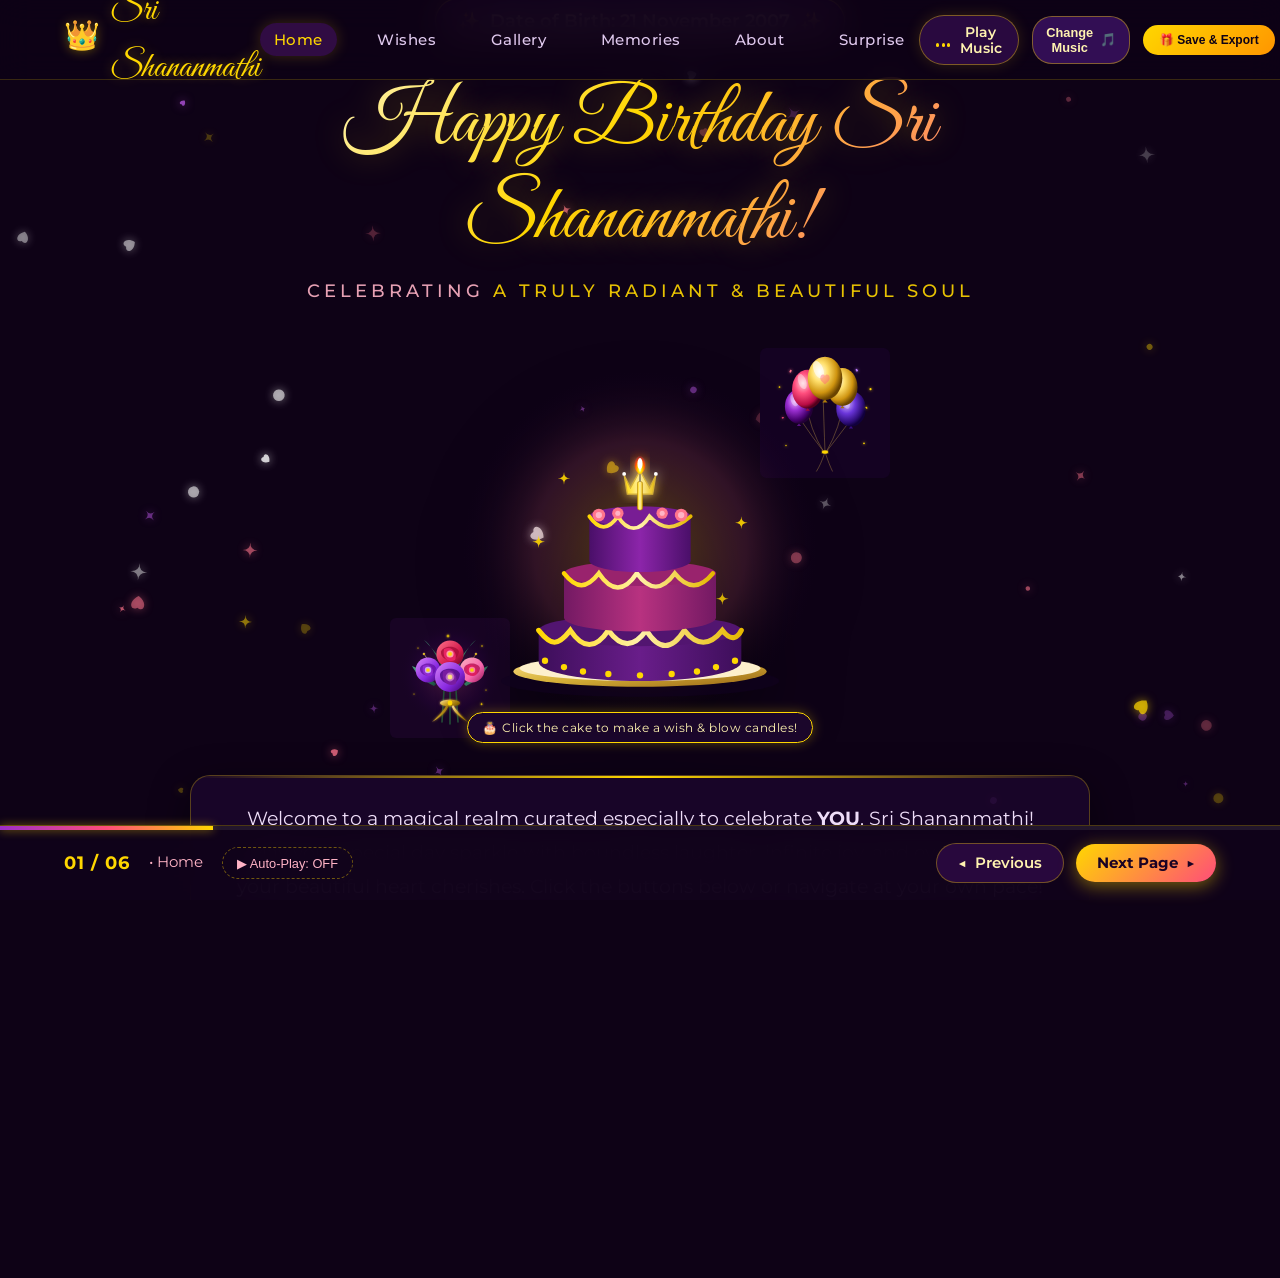
==== editor/index.html @ 9f9edddd "Add dual format: Customization Editor and clean Explorer Viewer with data export" ====
<!DOCTYPE html>
<html lang="en">
<head>
  <meta charset="UTF-8">
  <meta name="viewport" content="width=device-width, initial-scale=1.0">
  <title>Happy Birthday Sri Shananmathi! ✨ Royal Birthday Celebration</title>
  <meta name="description" content="A luxurious, heartfelt birthday wishing website celebrating Sri Shananmathi, born on 21 November 2007.">
  
  <!-- Favicon Icon -->
  <link rel="icon" href="images/cake.svg" type="image/svg+xml">
  
  <!-- Common Stylesheet -->
  <link rel="stylesheet" href="style.css">

  <style>
  .export-btn {
    background: linear-gradient(135deg, #ffd700, #ff9500);
    color: #0e0216;
    border: none;
    padding: 0.5rem 1rem;
    border-radius: 25px;
    font-weight: 700;
    font-size: 0.75rem;
    cursor: pointer;
    transition: all 0.3s ease;
    white-space: nowrap;
    text-decoration: none;
    display: inline-flex;
    align-items: center;
    gap: 0.3rem;
  }
  .export-btn:hover { transform: translateY(-2px); box-shadow: 0 6px 20px rgba(255,215,0,0.4); }
  .preview-viewer-btn {
    background: rgba(255, 255, 255, 0.1);
    color: #ffd700;
    border: 1px solid rgba(255, 215, 0, 0.4);
    padding: 0.5rem 0.9rem;
    border-radius: 25px;
    font-weight: 700;
    font-size: 0.75rem;
    cursor: pointer;
    transition: all 0.3s ease;
    white-space: nowrap;
    text-decoration: none;
    display: inline-flex;
    align-items: center;
    gap: 0.3rem;
  }
  .preview-viewer-btn:hover {
    background: rgba(255, 215, 0, 0.2);
    border-color: #ffd700;
    transform: translateY(-2px);
    color: #fff;
  }
  </style>
</head>
<body>

  <!-- Ambient Glowing Background Gradient -->
  <div class="ambient-background"></div>

  <!-- Interactive Floating Background Particles Canvas -->
  <canvas id="particle-canvas"></canvas>

  <!-- Celebratory Confetti Cannon Canvas -->
  <canvas id="confetti-canvas"></canvas>

  <!-- ===================================================================
       NAVIGATION BAR
       =================================================================== -->
  <header class="navbar" role="banner">
    <a href="#home" class="nav-brand" aria-label="Sri Shananmathi Home">
      <span class="tiara-icon">👑</span>
      <span>Sri Shananmathi</span>
    </a>

    <!-- Desktop & Mobile Navigation Links -->
    <ul class="nav-menu" id="nav-menu" role="navigation">
      <li><a href="#home" class="nav-link active">Home</a></li>
      <li><a href="#wishes" class="nav-link">Wishes</a></li>
      <li><a href="#gallery" class="nav-link">Gallery</a></li>
      <li><a href="#memories" class="nav-link">Memories</a></li>
      <li><a href="#about" class="nav-link">About</a></li>
      <li><a href="#surprise" class="nav-link">Surprise</a></li>
    </ul>

    <!-- Navigation Action Controls (Music, Change Music & Mobile Menu) -->
    <div class="nav-actions">
      <button class="music-btn" id="music-toggle-btn" aria-label="Toggle Birthday Music">
        <div class="music-equalizer">
          <span></span><span></span><span></span>
        </div>
        <span class="music-label">Play Music</span>
      </button>

      <button class="music-change-btn" id="music-change-btn" title="Change song or upload your own audio">
        <span>Change Music</span>
        <span>🎵</span>
      </button>

      <button class="export-btn" id="export-viewer-btn" title="Generate a package for the birthday girl to view">
        <span>🎁 Save & Export</span>
      </button>

      <a href="../viewer/index.html" class="preview-viewer-btn" title="Open the clean explorer view for Sri Shananmathi">
        <span>👀 View Mode</span>
      </a>

      <button class="menu-toggle" id="menu-toggle" aria-label="Toggle Navigation Menu">
        ☰
      </button>
    </div>
  </header>

  <!-- ===================================================================
       MAIN CONTAINER (6 FULLSCREEN SECTIONS - MANUAL NAVIGATION)
       =================================================================== -->
  <main class="presentation-container" role="main">

    <!-- ---------------------------------------------------------------
         PAGE 1: HOME
         --------------------------------------------------------------- -->
    <section id="home" class="page-section active" aria-labelledby="home-heading">
      <div class="home-content">
        <!-- Date of Birth Glowing Badge -->
        <div class="dob-badge">
          <span>✨</span>
          <span>Date of Birth: 21 November 2007</span>
          <span>✨</span>
        </div>

        <!-- Main Birthday Heading -->
        <h1 id="home-heading" class="cursive-title hero-birthday-title">
          Happy Birthday Sri Shananmathi!
        </h1>

        <p class="section-subtitle">
          Celebrating <span>A Truly Radiant & Beautiful Soul</span>
        </p>

        <!-- Visual Centerpiece: Birthday Cake, Candles, Balloons, Flowers & Gift -->
        <div class="hero-visual-wrapper">
          <img src="images/balloons.svg" alt="Dreamy Balloons" class="floating-home-balloons">
          <img src="images/flowers.svg" alt="Opulent Rose Bouquet" class="floating-home-flowers">
          
          <img src="images/cake.svg" 
               alt="Sri Shananmathi's Birthday Cake with Candles" 
               class="hero-cake-img" 
               id="hero-cake-interactive" 
               title="Click to blow out candles and make a birthday wish!">
               
          <div class="cake-click-hint" id="cake-hint-text">
            🎂 Click the cake to make a wish & blow candles!
          </div>
        </div>

        <!-- Warm Welcome Birthday Message -->
        <div class="welcome-message-box">
          <p>
            Welcome to a magical realm curated especially to celebrate <strong>YOU</strong>, Sri Shananmathi! 
            May your special day sparkle with boundless laughter, infinite joy, and every dream your beautiful 
            heart cherishes. Click the buttons below or navigate at your own pace!
          </p>
        </div>

        <!-- Action Call to Explore -->
        <div class="cta-btn-group">
          <a href="#wishes" class="cta-btn gold" id="explore-btn">
            <span>Next: Read Wishes</span>
            <span>▶</span>
          </a>
          <a href="#surprise" class="cta-btn secondary">
            <span>Jump to Surprise Gift</span>
            <span>🎁</span>
          </a>
        </div>
      </div>
    </section>

    <!-- ---------------------------------------------------------------
         PAGE 2: BIRTHDAY WISHES
         --------------------------------------------------------------- -->
    <section id="wishes" class="page-section" aria-labelledby="wishes-heading">
      <h2 id="wishes-heading" class="cursive-title">Heartfelt Birthday Wishes</h2>
      <p class="section-subtitle">Golden blessings crafted for <span>Sri Shananmathi</span></p>

      <div class="wishes-grid">
        <!-- Card 1: Happiness -->
        <article class="wish-card">
          <div class="wish-icon-box">💖</div>
          <h3>Happiness & Sunshine</h3>
          <p>
            May every single second of your year ahead be wrapped in warm sunshine, pure genuine smiles, 
            and laughter that echoes straight from the soul. May sorrow never find your doorstep.
          </p>
          <div class="wish-card-footer">
            <span>Boundless Joy</span>
            <span>✨ Always & Forever</span>
          </div>
        </article>

        <!-- Card 2: Success -->
        <article class="wish-card">
          <div class="wish-icon-box">⭐</div>
          <h3>Success & Brilliance</h3>
          <p>
            May your extraordinary intellect and talents shine like constellations in the night sky, 
            opening golden doors to triumph and bringing fulfillment to every ambition you pursue.
          </p>
          <div class="wish-card-footer">
            <span>Golden Milestones</span>
            <span>🌟 Shine Bright</span>
          </div>
        </article>

        <!-- Card 3: Dreams -->
        <article class="wish-card">
          <div class="wish-icon-box">🪄</div>
          <h3>Dreams & Magic</h3>
          <p>
            Never stop believing in the breathtaking magic of your dreams. May you soar to heights unimagined 
            and find that reality becomes even sweeter than your fondest imaginations.
          </p>
          <div class="wish-card-footer">
            <span>Limitless Wonder</span>
            <span>🌙 Reach High</span>
          </div>
        </article>

        <!-- Card 4: Health & Harmony -->
        <article class="wish-card">
          <div class="wish-icon-box">🌸</div>
          <h3>Health & Serenity</h3>
          <p>
            Wishing you vibrant health, glowing vitality, inner tranquility, and serene peace in mind, body, 
            and spirit through every season of your life.
          </p>
          <div class="wish-card-footer">
            <span>Inner Harmony</span>
            <span>🌺 Blooming Grace</span>
          </div>
        </article>

        <!-- Card 5: Blessings & Love -->
        <article class="wish-card">
          <div class="wish-icon-box">🎁</div>
          <h3>Divine Blessings & Love</h3>
          <p>
            May divine grace, protection, warm companionship, and unconditional affection accompany you on 
            every step of your journey. You are deeply cherished by all who know you.
          </p>
          <div class="wish-card-footer">
            <span>Heartfelt Love</span>
            <span>🕊️ Sacred Blessings</span>
          </div>
        </article>

        <!-- Card 6: Eternal Radiance -->
        <article class="wish-card">
          <div class="wish-icon-box">👑</div>
          <h3>Eternal Radiance</h3>
          <p>
            Continue to be the kind, compassionate, radiant, and inspiring young woman you are today. The world 
            is undeniably a brighter, more wonderful place with you in it!
          </p>
          <div class="wish-card-footer">
            <span>True Royalty</span>
            <span>💎 Queen of Hearts</span>
          </div>
        </article>
      </div>

      <div class="cta-btn-group" style="margin-top: 2.5rem;">
        <a href="#gallery" class="cta-btn gold">
          <span>Next: View Photo Gallery</span>
          <span>▶</span>
        </a>
      </div>
    </section>

    <!-- ---------------------------------------------------------------
         PAGE 3: PHOTO GALLERY (WITH UNIVERSAL PHOTO UPLOADER)
         --------------------------------------------------------------- -->
    <section id="gallery" class="page-section" aria-labelledby="gallery-heading">
      <h2 id="gallery-heading" class="cursive-title">Celebration Photo Gallery</h2>
      <p class="section-subtitle">Moments of splendor, flowers, cakes & <span>golden memories</span></p>

      <!-- Gallery Controls: Upload your own photos in any format -->
      <div class="gallery-controls-bar">
        <div class="gallery-controls-text">
          <span>📸</span>
          <span>Add your own photos (Supports JPG, PNG, WEBP, GIF, SVG, etc.)</span>
        </div>
        <div>
          <input type="file" id="gallery-file-input" accept="image/*" multiple style="display:none;">
          <button class="upload-photo-btn" id="upload-gallery-photo-btn">
            <span>➕ Upload Photos</span>
          </button>
        </div>
      </div>

      <div class="gallery-grid">
        <!-- Gallery 1: Cake -->
        <div class="gallery-item" data-title="The Royal Birthday Cake" data-subtitle="Lavish purple, pink and gold layers crowned with glowing candles">
          <img src="images/cake.svg" alt="Birthday Cake">
          <div class="gallery-overlay">
            <h4>Royal Birthday Cake</h4>
            <p>Golden candles & purple floral tiers</p>
          </div>
        </div>

        <!-- Gallery 2: Flowers -->
        <div class="gallery-item" data-title="Opulent Bouquet of Roses" data-subtitle="Velvet roses, golden sprigs and sweet fragrance for Sri Shananmathi">
          <img src="images/flowers.svg" alt="Velvet Rose Bouquet">
          <div class="gallery-overlay">
            <h4>Bouquet of Velvet Roses</h4>
            <p>Blush pink, violet & gold ribbon</p>
          </div>
        </div>

        <!-- Gallery 3: Balloons -->
        <div class="gallery-item" data-title="Celebration Balloon Flight" data-subtitle="Shimmering metallic gold, violet and rose balloons soaring high">
          <img src="images/balloons.svg" alt="Celebration Balloons">
          <div class="gallery-overlay">
            <h4>Joyful Balloon Skies</h4>
            <p>Floating wishes into the heavens</p>
          </div>
        </div>

        <!-- Gallery 4: Sunset -->
        <div class="gallery-item" data-title="Dreamy Twilight Sunset" data-subtitle="Golden dusk reflections, serenity and starry purple skies">
          <img src="images/sunset.svg" alt="Dreamy Twilight Sunset">
          <div class="gallery-overlay">
            <h4>Dreamy Sunset Glow</h4>
            <p>Serene twilight over calm waters</p>
          </div>
        </div>

        <!-- Gallery 5: Celebration Toast -->
        <div class="gallery-item" data-title="Midnight Birthday Cheers" data-subtitle="Sparkling glasses, golden confetti showers and festive joy">
          <img src="images/celebration.svg" alt="Sparkling Celebration Toast">
          <div class="gallery-overlay">
            <h4>Sparkling Cheers</h4>
            <p>Raise a toast to 21 November 2007</p>
          </div>
        </div>

        <!-- Gallery 6: Royal Avatar -->
        <div class="gallery-item" data-title="Portrait of Grace" data-subtitle="Crowned with stars and surrounded by a radiant golden halo">
          <img src="images/profile-avatar.svg" alt="Portrait of Sri Shananmathi">
          <div class="gallery-overlay">
            <h4>Radiant Tiara & Halo</h4>
            <p>Elegance and royal birthday charm</p>
          </div>
        </div>
      </div>

      <div class="cta-btn-group" style="margin-top: 2.5rem;">
        <a href="#memories" class="cta-btn gold">
          <span>Next: View Polaroid Memories</span>
          <span>▶</span>
        </a>
      </div>
    </section>

    <!-- ---------------------------------------------------------------
         PAGE 4: MEMORIES (POLAROID FRAMES WITH IN-PLACE PHOTO CUSTOMIZATION)
         --------------------------------------------------------------- -->
    <section id="memories" class="page-section" aria-labelledby="memories-heading">
      <h2 id="memories-heading" class="cursive-title">Treasured Memories</h2>
      <p class="section-subtitle">Polaroid snapshots of love, wonder & <span>priceless smiles</span></p>

      <!-- Memories Controls: Upload photos -->
      <div class="gallery-controls-bar">
        <div class="gallery-controls-text">
          <span>💡</span>
          <span><strong>Click on any photo frame below to add your own photo</strong> (The text stays unchanged!)</span>
        </div>
        <div>
          <input type="file" id="memory-file-input" accept="image/*" multiple style="display:none;">
          <button class="upload-photo-btn" id="upload-memory-photo-btn">
            <span>➕ Add New Memory Card</span>
          </button>
        </div>
      </div>

      <div class="memories-container">
        <div class="polaroid-grid">
          <!-- Memory 1: The Brightest Smile -->
          <div class="polaroid-card">
            <div class="polaroid-photo-frame" title="Click to customize photo (Text stays unchanged)">
              <img src="images/memory-1.svg" alt="The Brightest Smile" id="memory-img-1">
              <div class="polaroid-change-overlay">
                <span>📷 Click to Change Photo</span>
              </div>
            </div>
            <div class="polaroid-caption">
              <h4>The Brightest Smile</h4>
              <p>Laughter that turns ordinary moments into pure gold.</p>
            </div>
          </div>

          <!-- Memory 2: Chasing Stars -->
          <div class="polaroid-card">
            <div class="polaroid-photo-frame" title="Click to customize photo (Text stays unchanged)">
              <img src="images/memory-2.svg" alt="Chasing Stars" id="memory-img-2">
              <div class="polaroid-change-overlay">
                <span>📷 Click to Change Photo</span>
              </div>
            </div>
            <div class="polaroid-caption">
              <h4>Chasing Stars</h4>
              <p>Looking up at constellations and dreaming boundless dreams.</p>
            </div>
          </div>

          <!-- Memory 3: Joyful Journeys -->
          <div class="polaroid-card">
            <div class="polaroid-photo-frame" title="Click to customize photo (Text stays unchanged)">
              <img src="images/memory-3.svg" alt="Joyful Journeys" id="memory-img-3">
              <div class="polaroid-change-overlay">
                <span>📷 Click to Change Photo</span>
              </div>
            </div>
            <div class="polaroid-caption">
              <h4>Joyful Journeys</h4>
              <p>Every step filled with wonder, curiosity, and fun.</p>
            </div>
          </div>

          <!-- Memory 4: Moments of Magic -->
          <div class="polaroid-card">
            <div class="polaroid-photo-frame" title="Click to customize photo (Text stays unchanged)">
              <img src="images/memory-4.svg" alt="Moments of Magic" id="memory-img-4">
              <div class="polaroid-change-overlay">
                <span>📷 Click to Change Photo</span>
              </div>
            </div>
            <div class="polaroid-caption">
              <h4>Moments of Magic</h4>
              <p>Cozy conversations, warm hugs, and sweet serenity.</p>
            </div>
          </div>

          <!-- Memory 5: Radiant & Bold -->
          <div class="polaroid-card">
            <div class="polaroid-photo-frame" title="Click to customize photo (Text stays unchanged)">
              <img src="images/memory-5.svg" alt="Radiant &amp; Bold" id="memory-img-5">
              <div class="polaroid-change-overlay">
                <span>📷 Click to Change Photo</span>
              </div>
            </div>
            <div class="polaroid-caption">
              <h4>Radiant & Bold</h4>
              <p>Walking with grace, poise, courage and infinite confidence.</p>
            </div>
          </div>

          <!-- Memory 6: Endless Love -->
          <div class="polaroid-card">
            <div class="polaroid-photo-frame" title="Click to customize photo (Text stays unchanged)">
              <img src="images/memory-6.svg" alt="Endless Love" id="memory-img-6">
              <div class="polaroid-change-overlay">
                <span>📷 Click to Change Photo</span>
              </div>
            </div>
            <div class="polaroid-caption">
              <h4>Endless Love</h4>
              <p>Surrounded by warmth, cherished friendships, and adoration.</p>
            </div>
          </div>

          <!-- Upload Polaroid Card -->
          <div class="polaroid-card add-memory-card" id="add-memory-card" title="Click to upload an additional memory photo!">
            <div class="polaroid-photo-frame add-photo-placeholder">
              <div class="add-photo-icon">📸 ➕</div>
              <span>Click or Drag Photos Here</span>
            </div>
            <div class="polaroid-caption">
              <h4>Add Your Memory</h4>
              <p>Supports all image formats</p>
            </div>
          </div>
        </div>
      </div>

      <div class="cta-btn-group" style="margin-top: 2.5rem;">
        <a href="#about" class="cta-btn gold">
          <span>Next: Read About Sri Shananmathi</span>
          <span>▶</span>
        </a>
      </div>
    </section>

    <!-- ---------------------------------------------------------------
         PAGE 5: ABOUT SRI SHANANMATHI (INSTAGRAM PROFILE AVATAR)
         --------------------------------------------------------------- -->
    <section id="about" class="page-section" aria-labelledby="about-heading">
      <h2 id="about-heading" class="cursive-title">About Sri Shananmathi</h2>
      <p class="section-subtitle">Celebrating the birthday queen • <span>21 November 2007</span></p>

      <div class="about-wrapper">
        <div class="profile-card">
          <!-- Profile Avatar Column with Instagram-Style Story Ring -->
          <div class="profile-avatar-col">
            <div class="profile-avatar-wrapper" id="profile-avatar-trigger" title="Click to customize profile photo (like Instagram)">
              <!-- Vibrant Instagram Story Gradient Ring -->
              <div class="instagram-story-ring"></div>
              
              <!-- Crown on Top of Avatar -->
              <div class="avatar-crown-badge">👑</div>

              <!-- Profile Avatar Picture Frame -->
              <div class="profile-avatar-frame">
                <img src="images/profile-avatar.svg" alt="Sri Shananmathi Profile Portrait" id="profile-avatar-img">
                <div class="avatar-hover-overlay">
                  <span>📷 Change Photo</span>
                </div>
              </div>

              <!-- Instagram Style Edit/Camera Badge -->
              <div class="avatar-edit-badge" title="Upload new profile photo">
                <span>📷</span>
              </div>

              <!-- Hidden File Input for Profile Photo -->
              <input type="file" id="profile-photo-input" accept="image/*" style="display:none;">
            </div>

            <!-- Profile Photo Actions -->
            <div class="profile-photo-actions">
              <button class="avatar-action-btn" id="upload-profile-photo-btn">
                <span>📷 Change Profile Photo</span>
              </button>
              <button class="avatar-action-btn secondary" id="reset-profile-photo-btn" style="display:none;">
                <span>↺ Reset</span>
              </button>
            </div>

            <div class="dob-badge" style="margin-bottom: 0;">
              <span>👑 Birthday Queen</span>
            </div>
          </div>

          <!-- Profile Details Column -->
          <div class="profile-details-col">
            <h3 class="profile-name">Sri Shananmathi</h3>
            <div class="profile-title-tag">The Star of 21 November</div>

            <!-- Profile Info Grid -->
            <div class="profile-info-grid">
              <div class="info-item">
                <span class="info-item-icon">🎂</span>
                <div class="info-item-text">
                  <span class="info-item-label">Date of Birth</span>
                  <span class="info-item-val">21 November 2007</span>
                </div>
              </div>

              <div class="info-item">
                <span class="info-item-icon">🎉</span>
                <div class="info-item-text">
                  <span class="info-item-label">Celebration Day</span>
                  <span class="info-item-val">21 November</span>
                </div>
              </div>

              <div class="info-item">
                <span class="info-item-icon">♏</span>
                <div class="info-item-text">
                  <span class="info-item-label">Zodiac Sign</span>
                  <span class="info-item-val">Scorpio (Passionate & Intuitive)</span>
                </div>
              </div>

              <div class="info-item">
                <span class="info-item-icon">💎</span>
                <div class="info-item-text">
                  <span class="info-item-label">Birth Gem</span>
                  <span class="info-item-val">Golden Citrine & Topaz</span>
                </div>
              </div>
            </div>

            <!-- Profile Quote -->
            <div class="profile-quote-box">
              "She is clothed in strength and dignity, leaving a trail of glitter, kindness, 
              and unforgettable laughter wherever she walks."
            </div>
          </div>
        </div>
      </div>

      <div class="cta-btn-group" style="margin-top: 2.5rem;">
        <a href="#surprise" class="cta-btn gold">
          <span>Next: Unwrap The Surprise Gift</span>
          <span>🎁</span>
        </a>
      </div>
    </section>

    <!-- ---------------------------------------------------------------
         PAGE 6: SPECIAL SURPRISE
         --------------------------------------------------------------- -->
    <section id="surprise" class="page-section" aria-labelledby="surprise-heading">
      <div class="surprise-content">
        <div class="dob-badge">
          <span>🎁 Exclusive Gift For Sri Shananmathi</span>
        </div>

        <h2 id="surprise-heading" class="cursive-title">A Special Surprise Awaits!</h2>
        <p class="section-subtitle">Wrapped with royal purple ribbon, golden sparkles & <span>endless love</span></p>

        <!-- 3D Interactive Animated Gift Box -->
        <div class="gift-stage-wrapper">
          <div class="surprise-glow-circle"></div>
          <div class="interactive-gift-box" id="interactive-gift-box" title="Click to unlock your birthday surprise!">
            <img src="images/giftbox.svg" alt="Animated Birthday Gift Box" class="gift-svg-img">
          </div>
        </div>

        <!-- Open Surprise Button -->
        <button class="open-surprise-btn" id="open-surprise-btn">
          <span>Open Your Surprise</span>
          <span>🎁</span>
        </button>

        <div class="cta-btn-group" style="margin-top: 2.5rem;">
          <a href="#home" class="cta-btn secondary">
            <span>Return to Start (Home)</span>
            <span>↺</span>
          </a>
        </div>
      </div>
    </section>

  </main>

  <!-- ===================================================================
       MANUAL NAVIGATION CONTROLLER BAR (BOTTOM DOCK)
       =================================================================== -->
  <footer class="presentation-controller" role="toolbar" aria-label="Page Navigation Controls">
    <!-- Progress Indicator showing current section out of 6 -->
    <div class="countdown-progress-track">
      <div class="countdown-progress-bar" id="slide-progress-bar"></div>
    </div>

    <!-- Slide Information Indicators -->
    <div class="ctrl-info">
      <span class="slide-counter" id="slide-counter">01 / 06</span>
      <span class="slide-title-label" id="slide-title-label">• Home</span>
      <button class="autoplay-toggle-btn" id="autoplay-toggle-btn" title="Toggle automatic slideshow">
        ▶ Auto-Play: OFF
      </button>
    </div>

    <!-- Manual Navigation Buttons: Prev and Next -->
    <div class="ctrl-buttons">
      <button class="ctrl-btn" id="prev-btn" title="Previous Page (Left Arrow)">
        <i style="font-style:normal;">◀</i>
        <span>Previous</span>
      </button>

      <button class="ctrl-btn primary" id="next-btn" title="Next Page (Right Arrow)">
        <span>Next Page</span>
        <i style="font-style:normal;">▶</i>
      </button>
    </div>
  </footer>

  <!-- ===================================================================
       PHOTO LIGHTBOX MODAL
       =================================================================== -->
  <div class="lightbox-modal" id="lightbox-modal" role="dialog" aria-modal="true" aria-label="Photo View">
    <div class="lightbox-content-box">
      <button class="lightbox-close-btn" id="lightbox-close" aria-label="Close Lightbox">✕</button>
      <img src="" alt="" class="lightbox-img" id="lightbox-img">
      <h3 class="lightbox-caption" id="lightbox-caption"></h3>
      <p class="lightbox-subcaption" id="lightbox-subcaption"></p>
    </div>
  </div>

  <!-- ===================================================================
       SPECIAL SURPRISE REVEAL MODAL (USER-CUSTOMIZABLE BIRTHDAY LETTER)
       =================================================================== -->
  <div class="surprise-card-reveal" id="surprise-card-reveal" role="dialog" aria-modal="true" aria-label="Birthday Surprise Message">
    <div class="royal-proclamation-card">
      <button class="proclamation-close-btn" id="proclamation-close-btn" aria-label="Close Surprise Message">✕</button>
      <div class="royal-crown-icon">👑</div>
      
      <!-- Letter Customization Toolbar -->
      <div class="letter-toolbar">
        <button class="letter-tool-btn edit" id="edit-letter-btn">
          <span>✏️ Customize Letter</span>
        </button>
        <button class="letter-tool-btn save" id="save-letter-btn" style="display:none;">
          <span>💾 Save Letter</span>
        </button>
        <button class="letter-tool-btn reset" id="reset-letter-btn" style="display:none;">
          <span>↺ Reset Original</span>
        </button>
      </div>

      <!-- Editing Hint (visible when edit mode is active) -->
      <div class="letter-editing-hint" id="letter-editing-hint" style="display:none;">
        ✍️ You can click and type anywhere to edit the letter text! Click "Save Letter" when done.
      </div>

      <!-- Customizable Letter Header / Greeting -->
      <h3 class="proclamation-title" id="proclamation-greeting">Dearest Sri Shananmathi,</h3>
      <div class="proclamation-date" id="proclamation-subtitle">A Special Message • 21 November 2007</div>

      <!-- Customizable Letter Body -->
      <div class="proclamation-message" id="proclamation-body">
        <p>
          On the extraordinary day of <strong>21 November 2007</strong>, a truly remarkable, 
          compassionate, and sparkling soul was gifted to this world.
        </p>
        <br>
        <p>
          You bring warmth into every space you enter, your laughter is contagious, and your kindness 
          leaves an indelible imprint on everyone blessed to know you. May this year shower you with 
          unshakable happiness, remarkable achievements, radiant health, and friendships as true and pure 
          as gold.
        </p>
        <br>
        <p>
          Always remember: You are capable of moving mountains, you are deeply cherished, and you deserve 
          every beautiful blessing the universe has in store!
        </p>
      </div>

      <!-- Customizable Sign-off -->
      <div class="proclamation-signoff" id="proclamation-signoff">
        Happy Birthday, Sri Shananmathi! 🎂✨💖
      </div>

      <div style="margin-top: 1.8rem;">
        <button class="celebrate-again-btn" id="celebrate-again-btn">
          <span>Shower More Confetti! 🎊</span>
        </button>
      </div>
    </div>
  </div>

  <!-- ===================================================================
       MUSIC STUDIO MODAL (CUSTOM MUSIC CHANGER)
       =================================================================== -->
  <div class="music-studio-modal" id="music-studio-modal" role="dialog" aria-modal="true" aria-label="Music Studio">
    <div class="music-studio-card">
      <button class="proclamation-close-btn" id="music-studio-close" aria-label="Close Music Studio">✕</button>
      <h3>🎵 Birthday Music Studio</h3>
      <p class="subtitle" id="current-song-label">Choose your favorite melody or upload any song of your choice!</p>

      <!-- Custom Audio File Uploader -->
      <input type="file" id="custom-audio-file-input" accept="audio/*" style="display:none;">
      <div class="music-uploader-zone" id="audio-upload-dropzone">
        <div class="upload-icon">🎧 ➕</div>
        <span class="title">Upload Your Own Song</span>
        <span class="desc">Supports MP3, WAV, M4A, OGG, AAC & all audio formats</span>
      </div>

      <!-- Built-in Melody Presets -->
      <div class="track-presets-list">
        <div class="track-preset-item active" data-preset="chimes">
          <div class="track-name">
            <span>🎶</span>
            <span>Crystal Birthday Music Box</span>
          </div>
          <span class="track-badge">Chimes</span>
        </div>

        <div class="track-preset-item" data-preset="piano">
          <div class="track-name">
            <span>🎹</span>
            <span>Sweet Piano Birthday Serenade</span>
          </div>
          <span class="track-badge">Piano</span>
        </div>

        <div class="track-preset-item" data-preset="harp">
          <div class="track-name">
            <span>✨</span>
            <span>Enchanted Celestial Harp</span>
          </div>
          <span class="track-badge">Harp</span>
        </div>

        <div class="track-preset-item" data-preset="lullaby">
          <div class="track-name">
            <span>🌙</span>
            <span>Gentle Lullaby Box</span>
          </div>
          <span class="track-badge">Soft</span>
        </div>
      </div>

      <!-- Volume Slider -->
      <div class="volume-control-box">
        <label for="music-volume-slider">
          <span>🔊</span>
          <span>Volume</span>
        </label>
        <input type="range" id="music-volume-slider" class="volume-slider" min="0" max="1" step="0.05" value="0.8">
      </div>
    </div>
  </div>

  <!-- Editor Script File -->
  <script src="editor-script.js"></script>
</body>
</html>
---- editor/style.css ----
/* ===================================================================
   SRI SHANANMATHI'S BIRTHDAY CELEBRATION WEBSITE
   Theme: Luxurious Dark Purple, Pink, Violet, and Shimmering Gold
   =================================================================== */

/* ---------- Google Fonts Import & Variables ---------- */
@import url('https://fonts.googleapis.com/css2?family=Dancing+Script:wght@600;700&family=Great+Vibes&family=Montserrat:ital,wght@0,300;0,400;0,500;0,600;0,700;1,400&family=Playfair+Display:ital,wght@0,500;0,600;0,700;1,400&display=swap');

:root {
  /* Colors */
  --bg-dark-1: #0e0216;
  --bg-dark-2: #1b042b;
  --bg-dark-3: #2d0a45;
  --violet-deep: #4d0b6d;
  --violet-bright: #9d2ec9;
  --violet-glow: #bd59ea;
  --pink-light: #ffb3c6;
  --pink-primary: #ff4d79;
  --pink-deep: #c2185b;
  --gold-light: #fff3b0;
  --gold-primary: #ffd700;
  --gold-dark: #b8860b;
  --gold-metallic: linear-gradient(135deg, #fff2ad 0%, #ffd700 50%, #b8860b 100%);
  --rose-gold-grad: linear-gradient(135deg, #ffd1dc 0%, #ff758c 50%, #c850c0 100%);
  --violet-pink-grad: linear-gradient(135deg, #7928ca 0%, #ff0080 100%);

  /* Glassmorphism & UI */
  --card-bg: rgba(30, 8, 48, 0.72);
  --card-bg-hover: rgba(45, 12, 72, 0.85);
  --card-border: rgba(255, 215, 0, 0.28);
  --card-border-hover: rgba(255, 117, 140, 0.65);
  --glass-shadow: 0 12px 40px 0 rgba(0, 0, 0, 0.45);
  --gold-glow: 0 0 25px rgba(255, 215, 0, 0.45);
  --pink-glow: 0 0 25px rgba(255, 77, 121, 0.5);

  /* Typography */
  --font-cursive: 'Great Vibes', cursive, 'Dancing Script';
  --font-heading: 'Playfair Display', serif;
  --font-body: 'Montserrat', sans-serif;

  /* Layout */
  --header-height: 80px;
  --control-bar-height: 75px;
  --transition-speed: 0.6s;
}

/* ---------- Reset & Base Styles ---------- */
*, *::before, *::after {
  box-sizing: border-box;
  margin: 0;
  padding: 0;
}

html, body {
  width: 100%;
  height: 100%;
  overflow-x: hidden;
  background-color: var(--bg-dark-1);
  color: #f7edff;
  font-family: var(--font-body);
  line-height: 1.6;
  -webkit-font-smoothing: antialiased;
}

html {
  scroll-behavior: smooth;
}

/* Background Canvas & Ambient Lighting */
#particle-canvas {
  position: fixed;
  top: 0;
  left: 0;
  width: 100%;
  height: 100%;
  z-index: 0;
  pointer-events: none;
}

.ambient-background {
  position: fixed;
  top: 0;
  left: 0;
  width: 100vw;
  height: 100vh;
  z-index: -1;
  background: radial-gradient(circle at 20% 20%, rgba(157, 46, 201, 0.25) 0%, transparent 50%),
              radial-gradient(circle at 80% 80%, rgba(255, 77, 121, 0.2) 0%, transparent 50%),
              radial-gradient(circle at 50% 50%, rgba(77, 11, 109, 0.3) 0%, transparent 70%),
              linear-gradient(180deg, var(--bg-dark-1) 0%, var(--bg-dark-2) 50%, var(--bg-dark-1) 100%);
  pointer-events: none;
}

/* ---------- Typography Styles ---------- */
.cursive-title {
  font-family: var(--font-cursive);
  font-size: clamp(2.8rem, 6vw, 4.8rem);
  font-weight: 500;
  background: linear-gradient(135deg, #fff7cc 10%, #ffd700 45%, #ff758c 85%);
  -webkit-background-clip: text;
  -webkit-text-fill-color: transparent;
  text-shadow: 0 0 30px rgba(255, 215, 0, 0.35);
  line-height: 1.25;
  margin-bottom: 0.5rem;
  text-align: center;
}

.section-subtitle {
  font-family: var(--font-body);
  font-size: clamp(0.95rem, 2vw, 1.15rem);
  color: var(--pink-light);
  text-align: center;
  text-transform: uppercase;
  letter-spacing: 4px;
  font-weight: 500;
  margin-bottom: 1.8rem;
  opacity: 0.9;
}

.section-subtitle span {
  color: var(--gold-primary);
}

.dob-badge {
  display: inline-flex;
  align-items: center;
  gap: 0.6rem;
  background: rgba(45, 10, 69, 0.85);
  border: 1px solid rgba(255, 215, 0, 0.5);
  padding: 0.5rem 1.4rem;
  border-radius: 50px;
  font-size: clamp(0.9rem, 2vw, 1.1rem);
  font-weight: 600;
  color: var(--gold-light);
  box-shadow: 0 0 20px rgba(255, 215, 0, 0.25);
  margin-bottom: 1.5rem;
  backdrop-filter: blur(8px);
}

/* ---------- Navigation Bar ---------- */
.navbar {
  position: fixed;
  top: 0;
  left: 0;
  width: 100%;
  height: var(--header-height);
  background: rgba(14, 2, 22, 0.85);
  backdrop-filter: blur(16px);
  border-bottom: 1px solid rgba(255, 215, 0, 0.18);
  display: flex;
  align-items: center;
  justify-content: space-between;
  padding: 0 5%;
  z-index: 1000;
  transition: all 0.3s ease;
}

.nav-brand {
  display: flex;
  align-items: center;
  gap: 0.6rem;
  text-decoration: none;
  font-family: var(--font-cursive);
  font-size: 2.2rem;
  color: var(--gold-primary);
  text-shadow: 0 0 12px rgba(255, 215, 0, 0.4);
}

.nav-brand .tiara-icon {
  font-size: 1.8rem;
  animation: floatSmall 3s ease-in-out infinite;
}

.nav-menu {
  display: flex;
  list-style: none;
  align-items: center;
  gap: 1.6rem;
}

.nav-link {
  text-decoration: none;
  font-size: 0.95rem;
  font-weight: 500;
  color: #dfc8ed;
  padding: 0.45rem 0.9rem;
  border-radius: 20px;
  transition: all 0.3s ease;
  position: relative;
  letter-spacing: 0.5px;
}

.nav-link:hover, .nav-link.active {
  color: var(--gold-primary);
  background: rgba(157, 46, 201, 0.25);
  box-shadow: 0 0 15px rgba(255, 215, 0, 0.2);
}

.nav-actions {
  display: flex;
  align-items: center;
  gap: 0.8rem;
}

/* Audio Player Toggle Button & Music Options Button */
.music-btn {
  display: flex;
  align-items: center;
  gap: 0.6rem;
  background: rgba(45, 10, 69, 0.9);
  border: 1px solid rgba(255, 215, 0, 0.4);
  color: var(--gold-light);
  padding: 0.5rem 1rem;
  border-radius: 30px;
  cursor: pointer;
  font-family: var(--font-body);
  font-size: 0.85rem;
  font-weight: 600;
  transition: all 0.3s ease;
  box-shadow: 0 0 15px rgba(255, 215, 0, 0.15);
}

.music-btn:hover {
  background: rgba(121, 40, 202, 0.5);
  border-color: var(--gold-primary);
  box-shadow: 0 0 20px rgba(255, 215, 0, 0.35);
  transform: translateY(-2px);
}

.music-equalizer {
  display: inline-flex;
  align-items: flex-end;
  gap: 2.5px;
  height: 14px;
}

.music-equalizer span {
  width: 3px;
  height: 4px;
  background-color: var(--gold-primary);
  border-radius: 2px;
  transition: height 0.2s ease;
}

.music-btn.playing .music-equalizer span:nth-child(1) {
  animation: eqBar 0.9s ease-in-out infinite alternate;
}
.music-btn.playing .music-equalizer span:nth-child(2) {
  animation: eqBar 0.7s ease-in-out 0.2s infinite alternate;
}
.music-btn.playing .music-equalizer span:nth-child(3) {
  animation: eqBar 1s ease-in-out 0.4s infinite alternate;
}

@keyframes eqBar {
  0% { height: 4px; }
  100% { height: 14px; }
}

.music-change-btn {
  background: rgba(121, 40, 202, 0.35);
  border: 1px solid rgba(255, 215, 0, 0.4);
  color: var(--gold-light);
  padding: 0.5rem 0.85rem;
  border-radius: 20px;
  cursor: pointer;
  font-size: 0.8rem;
  font-weight: 600;
  display: inline-flex;
  align-items: center;
  gap: 0.4rem;
  transition: all 0.25s ease;
}

.music-change-btn:hover {
  background: rgba(121, 40, 202, 0.6);
  border-color: var(--gold-primary);
  transform: translateY(-2px);
}

.menu-toggle {
  display: none;
  background: none;
  border: none;
  color: var(--gold-primary);
  font-size: 1.8rem;
  cursor: pointer;
}

/* ---------- Presentation Layout & Fullscreen Slides ---------- */
.presentation-container {
  position: relative;
  width: 100%;
  min-height: 100vh;
  padding-top: var(--header-height);
  padding-bottom: var(--control-bar-height);
  overflow: hidden;
  z-index: 1;
}

.standalone-container {
  width: 100%;
  min-height: calc(100vh - var(--header-height));
  padding-top: calc(var(--header-height) + 1.5rem);
  padding-bottom: 3rem;
  position: relative;
  z-index: 1;
}

.page-section {
  display: none;
  min-height: calc(100vh - var(--header-height) - var(--control-bar-height));
  padding: 2.5rem 5% 4rem;
  opacity: 0;
  transform: translateY(20px) scale(0.98);
  transition: opacity 0.7s cubic-bezier(0.2, 0.8, 0.2, 1), transform 0.7s cubic-bezier(0.2, 0.8, 0.2, 1);
  position: relative;
  z-index: 2;
}

.page-section.active {
  display: flex;
  flex-direction: column;
  align-items: center;
  justify-content: center;
  opacity: 1;
  transform: translateY(0) scale(1);
  animation: slideFadeIn 0.8s ease forwards;
}

body.standalone .page-section {
  display: flex !important;
  opacity: 1 !important;
  transform: none !important;
}

@keyframes slideFadeIn {
  0% {
    opacity: 0;
    transform: translateY(25px) scale(0.97);
  }
  100% {
    opacity: 1;
    transform: translateY(0) scale(1);
  }
}

/* ---------- Manual Navigation Controller Bar (Bottom Dock) ---------- */
.presentation-controller {
  position: fixed;
  bottom: 0;
  left: 0;
  width: 100%;
  height: var(--control-bar-height);
  background: rgba(16, 3, 26, 0.94);
  backdrop-filter: blur(18px);
  border-top: 1px solid rgba(255, 215, 0, 0.25);
  display: flex;
  align-items: center;
  justify-content: space-between;
  padding: 0 5%;
  z-index: 1000;
}

.countdown-progress-track {
  position: absolute;
  top: 0;
  left: 0;
  width: 100%;
  height: 4px;
  background: rgba(255, 255, 255, 0.08);
}

.countdown-progress-bar {
  height: 100%;
  width: 16.66%;
  background: linear-gradient(90deg, var(--violet-bright), var(--pink-primary), var(--gold-primary));
  box-shadow: 0 0 10px rgba(255, 215, 0, 0.6);
  transition: width 0.4s ease;
}

.ctrl-info {
  display: flex;
  align-items: center;
  gap: 1.2rem;
}

.slide-counter {
  font-weight: 700;
  font-size: 1.15rem;
  color: var(--gold-primary);
  letter-spacing: 1px;
}

.slide-title-label {
  font-size: 0.92rem;
  color: var(--pink-light);
  display: flex;
  align-items: center;
  gap: 0.4rem;
}

.ctrl-buttons {
  display: flex;
  align-items: center;
  gap: 0.8rem;
}

.ctrl-btn {
  background: rgba(45, 10, 69, 0.85);
  border: 1px solid rgba(255, 215, 0, 0.35);
  color: var(--gold-light);
  padding: 0.6rem 1.3rem;
  border-radius: 25px;
  cursor: pointer;
  font-family: var(--font-body);
  font-size: 0.92rem;
  font-weight: 600;
  display: inline-flex;
  align-items: center;
  gap: 0.5rem;
  transition: all 0.3s ease;
}

.ctrl-btn:hover {
  background: rgba(121, 40, 202, 0.5);
  border-color: var(--gold-primary);
  color: #fff;
  transform: translateY(-2px);
  box-shadow: 0 0 14px rgba(255, 215, 0, 0.25);
}

.ctrl-btn.primary {
  background: linear-gradient(135deg, #ffd700 0%, #ff4d79 100%);
  border: none;
  color: #1a0224;
  box-shadow: 0 4px 18px rgba(255, 215, 0, 0.45);
  font-weight: 700;
}

.ctrl-btn.primary:hover {
  transform: translateY(-2px) scale(1.03);
  box-shadow: 0 6px 24px rgba(255, 215, 0, 0.65);
}

.autoplay-toggle-btn {
  background: transparent;
  border: 1px dashed rgba(255, 215, 0, 0.4);
  color: var(--pink-light);
  font-size: 0.8rem;
  padding: 0.45rem 0.85rem;
  border-radius: 20px;
  cursor: pointer;
  transition: all 0.25s ease;
}

.autoplay-toggle-btn.active {
  background: rgba(46, 213, 115, 0.2);
  border-color: #2ed573;
  color: #2ed573;
}

/* ===================================================================
   SECTION 1: HOME PAGE
   =================================================================== */
.home-content {
  display: flex;
  flex-direction: column;
  align-items: center;
  text-align: center;
  max-width: 900px;
  margin: 0 auto;
}

.hero-birthday-title {
  margin-top: 0.5rem;
}

.hero-visual-wrapper {
  position: relative;
  width: 100%;
  max-width: 440px;
  height: 380px;
  margin: 1.5rem auto 1.8rem;
  display: flex;
  align-items: center;
  justify-content: center;
}

.hero-cake-img {
  width: 100%;
  max-width: 380px;
  height: auto;
  filter: drop-shadow(0 15px 35px rgba(0, 0, 0, 0.6));
  animation: floatSubtle 4s ease-in-out infinite;
  cursor: pointer;
}

.cake-click-hint {
  position: absolute;
  bottom: -5px;
  background: rgba(30, 8, 48, 0.85);
  border: 1px solid var(--gold-primary);
  border-radius: 20px;
  padding: 0.3rem 0.9rem;
  font-size: 0.78rem;
  color: var(--gold-light);
  letter-spacing: 0.5px;
  box-shadow: 0 0 12px rgba(255, 215, 0, 0.3);
  pointer-events: none;
}

.floating-home-balloons {
  position: absolute;
  top: -10px;
  right: -30px;
  width: 130px;
  height: auto;
  animation: floatSlow 5s ease-in-out infinite alternate;
  pointer-events: none;
}

.floating-home-flowers {
  position: absolute;
  bottom: 0px;
  left: -30px;
  width: 120px;
  height: auto;
  animation: floatSlow 6s ease-in-out 1s infinite alternate;
  pointer-events: none;
}

.welcome-message-box {
  background: var(--card-bg);
  border: 1px solid var(--card-border);
  border-radius: 20px;
  padding: 1.6rem 2.2rem;
  margin-top: 0.5rem;
  margin-bottom: 2rem;
  box-shadow: var(--glass-shadow);
  backdrop-filter: blur(14px);
  position: relative;
  overflow: hidden;
}

.welcome-message-box::before {
  content: '';
  position: absolute;
  top: 0;
  left: 0;
  width: 100%;
  height: 2px;
  background: linear-gradient(90deg, transparent, var(--gold-primary), transparent);
}

.welcome-message-box p {
  font-size: clamp(1rem, 2.2vw, 1.18rem);
  color: #eeddf8;
  font-weight: 400;
  line-height: 1.8;
}

.cta-btn-group {
  display: flex;
  gap: 1.2rem;
  flex-wrap: wrap;
  justify-content: center;
}

.cta-btn {
  display: inline-flex;
  align-items: center;
  gap: 0.7rem;
  padding: 0.85rem 2.2rem;
  border-radius: 40px;
  font-family: var(--font-body);
  font-size: 1rem;
  font-weight: 600;
  text-decoration: none;
  cursor: pointer;
  transition: all 0.35s cubic-bezier(0.175, 0.885, 0.32, 1.275);
}

.cta-btn.gold {
  background: linear-gradient(135deg, #ffd700 0%, #ff758c 100%);
  color: #1a0224;
  box-shadow: 0 8px 25px rgba(255, 215, 0, 0.4);
  border: none;
}

.cta-btn.gold:hover {
  transform: translateY(-4px) scale(1.03);
  box-shadow: 0 12px 35px rgba(255, 215, 0, 0.6);
}

.cta-btn.secondary {
  background: rgba(45, 10, 69, 0.8);
  border: 1px solid rgba(255, 215, 0, 0.4);
  color: var(--gold-light);
}

.cta-btn.secondary:hover {
  background: rgba(121, 40, 202, 0.4);
  border-color: var(--gold-primary);
  transform: translateY(-3px);
}

/* ===================================================================
   SECTION 2: BIRTHDAY WISHES
   =================================================================== */
.wishes-grid {
  display: grid;
  grid-template-columns: repeat(auto-fit, minmax(300px, 1fr));
  gap: 1.8rem;
  max-width: 1180px;
  width: 100%;
  margin: 1rem auto 0;
}

.wish-card {
  background: var(--card-bg);
  border: 1px solid var(--card-border);
  border-radius: 22px;
  padding: 2rem 1.8rem;
  box-shadow: var(--glass-shadow);
  backdrop-filter: blur(14px);
  display: flex;
  flex-direction: column;
  position: relative;
  overflow: hidden;
  transition: all 0.4s cubic-bezier(0.165, 0.84, 0.44, 1);
}

.wish-card::after {
  content: '';
  position: absolute;
  top: 0;
  left: 0;
  width: 100%;
  height: 100%;
  background: radial-gradient(circle at top right, rgba(255, 215, 0, 0.12), transparent 70%);
  pointer-events: none;
}

.wish-card:hover {
  transform: translateY(-8px);
  border-color: var(--card-border-hover);
  box-shadow: 0 15px 35px rgba(157, 46, 201, 0.35), 0 0 20px rgba(255, 215, 0, 0.2);
}

.wish-icon-box {
  width: 60px;
  height: 60px;
  border-radius: 18px;
  background: linear-gradient(135deg, rgba(121, 40, 202, 0.5), rgba(255, 77, 121, 0.5));
  border: 1px solid rgba(255, 215, 0, 0.4);
  display: flex;
  align-items: center;
  justify-content: center;
  font-size: 1.8rem;
  margin-bottom: 1.2rem;
  box-shadow: 0 5px 15px rgba(0, 0, 0, 0.3);
}

.wish-card h3 {
  font-family: var(--font-heading);
  font-size: 1.4rem;
  color: var(--gold-light);
  margin-bottom: 0.8rem;
  font-weight: 600;
}

.wish-card p {
  color: #e5d2f0;
  font-size: 0.98rem;
  line-height: 1.7;
  font-weight: 400;
}

.wish-card-footer {
  margin-top: 1.4rem;
  display: flex;
  align-items: center;
  justify-content: space-between;
  border-top: 1px solid rgba(255, 255, 255, 0.08);
  padding-top: 0.8rem;
  font-size: 0.85rem;
  color: var(--pink-light);
}

/* ===================================================================
   SECTION 3: PHOTO GALLERY & UPLOAD ACTIONS
   =================================================================== */
.gallery-controls-bar {
  display: flex;
  align-items: center;
  justify-content: space-between;
  flex-wrap: wrap;
  gap: 1rem;
  max-width: 1180px;
  width: 100%;
  margin: 0 auto 1.5rem;
  padding: 0.8rem 1.4rem;
  background: rgba(35, 9, 55, 0.65);
  border: 1px solid rgba(255, 215, 0, 0.25);
  border-radius: 18px;
  backdrop-filter: blur(12px);
}

.gallery-controls-text {
  font-size: 0.9rem;
  color: var(--pink-light);
  display: flex;
  align-items: center;
  gap: 0.5rem;
}

.upload-photo-btn {
  background: linear-gradient(135deg, #ffd700 0%, #ff4d79 100%);
  color: #1a0224;
  border: none;
  padding: 0.6rem 1.4rem;
  border-radius: 25px;
  font-family: var(--font-body);
  font-size: 0.88rem;
  font-weight: 700;
  cursor: pointer;
  display: inline-flex;
  align-items: center;
  gap: 0.5rem;
  transition: all 0.3s ease;
  box-shadow: 0 4px 15px rgba(255, 215, 0, 0.35);
}

.upload-photo-btn:hover {
  transform: translateY(-2px) scale(1.03);
  box-shadow: 0 6px 20px rgba(255, 215, 0, 0.55);
}

.gallery-grid {
  display: grid;
  grid-template-columns: repeat(auto-fill, minmax(290px, 1fr));
  gap: 1.8rem;
  max-width: 1180px;
  width: 100%;
  margin: 0 auto;
}

.gallery-item {
  position: relative;
  border-radius: 20px;
  overflow: hidden;
  background: var(--card-bg);
  border: 1px solid var(--card-border);
  box-shadow: var(--glass-shadow);
  cursor: pointer;
  aspect-ratio: 1 / 1;
  transition: all 0.4s cubic-bezier(0.165, 0.84, 0.44, 1);
}

.gallery-item img {
  width: 100%;
  height: 100%;
  object-fit: cover;
  transition: transform 0.6s ease;
}

.gallery-overlay {
  position: absolute;
  inset: 0;
  background: linear-gradient(180deg, transparent 40%, rgba(20, 2, 32, 0.95) 100%);
  display: flex;
  flex-direction: column;
  justify-content: flex-end;
  padding: 1.4rem;
  opacity: 0.85;
  transition: all 0.3s ease;
}

.gallery-item:hover {
  transform: translateY(-8px) scale(1.02);
  border-color: var(--gold-primary);
  box-shadow: 0 15px 35px rgba(255, 215, 0, 0.3);
}

.gallery-item:hover img {
  transform: scale(1.08);
}

.gallery-item:hover .gallery-overlay {
  opacity: 1;
  background: linear-gradient(180deg, rgba(121, 40, 202, 0.2) 0%, rgba(20, 2, 32, 0.96) 100%);
}

.gallery-overlay h4 {
  font-family: var(--font-cursive);
  font-size: 1.8rem;
  color: var(--gold-primary);
  margin-bottom: 0.2rem;
}

.gallery-overlay p {
  font-size: 0.88rem;
  color: var(--pink-light);
  letter-spacing: 0.5px;
}

.custom-photo-badge {
  position: absolute;
  top: 12px;
  left: 12px;
  background: rgba(255, 215, 0, 0.88);
  color: #1a0224;
  font-size: 0.7rem;
  font-weight: 700;
  padding: 0.25rem 0.6rem;
  border-radius: 12px;
  z-index: 5;
  letter-spacing: 0.5px;
}

.photo-delete-btn {
  position: absolute;
  top: 10px;
  right: 10px;
  background: rgba(235, 77, 75, 0.85);
  color: white;
  border: none;
  width: 28px;
  height: 28px;
  border-radius: 50%;
  font-size: 0.85rem;
  cursor: pointer;
  display: flex;
  align-items: center;
  justify-content: center;
  z-index: 6;
  transition: all 0.2s ease;
}

.photo-delete-btn:hover {
  background: #ff4757;
  transform: scale(1.15);
}

/* Lightbox Modal */
.lightbox-modal {
  display: none;
  position: fixed;
  inset: 0;
  background: rgba(10, 1, 16, 0.92);
  backdrop-filter: blur(20px);
  z-index: 2000;
  align-items: center;
  justify-content: center;
  padding: 2rem;
  opacity: 0;
  transition: opacity 0.3s ease;
}

.lightbox-modal.active {
  display: flex;
  opacity: 1;
}

.lightbox-content-box {
  position: relative;
  max-width: 700px;
  width: 100%;
  background: var(--card-bg);
  border: 1px solid var(--gold-primary);
  border-radius: 24px;
  padding: 1.5rem;
  box-shadow: 0 0 50px rgba(255, 215, 0, 0.3);
  display: flex;
  flex-direction: column;
  align-items: center;
  animation: modalZoom 0.35s ease;
}

@keyframes modalZoom {
  0% { transform: scale(0.85); opacity: 0; }
  100% { transform: scale(1); opacity: 1; }
}

.lightbox-close-btn {
  position: absolute;
  top: 15px;
  right: 18px;
  background: rgba(255, 255, 255, 0.1);
  border: 1px solid rgba(255, 215, 0, 0.5);
  color: var(--gold-primary);
  width: 38px;
  height: 38px;
  border-radius: 50%;
  font-size: 1.2rem;
  cursor: pointer;
  display: flex;
  align-items: center;
  justify-content: center;
  transition: all 0.2s ease;
}

.lightbox-close-btn:hover {
  background: var(--gold-primary);
  color: #10021c;
}

.lightbox-img {
  width: 100%;
  max-height: 60vh;
  object-fit: contain;
  border-radius: 16px;
  margin-bottom: 1rem;
}

.lightbox-caption {
  font-family: var(--font-cursive);
  font-size: 2.2rem;
  color: var(--gold-primary);
  text-align: center;
}

.lightbox-subcaption {
  font-size: 0.95rem;
  color: var(--pink-light);
  text-align: center;
}

/* ===================================================================
   SECTION 4: MEMORIES (POLAROID FRAMES & IMAGE REPLACEMENT)
   =================================================================== */
.memories-container {
  max-width: 1180px;
  width: 100%;
  margin: 0 auto;
}

.polaroid-grid {
  display: grid;
  grid-template-columns: repeat(auto-fit, minmax(280px, 1fr));
  gap: 2.5rem;
  padding: 1.5rem 0.5rem;
}

.polaroid-card {
  background: #fdfaf6;
  border-radius: 12px;
  padding: 1rem 1rem 1.8rem;
  box-shadow: 0 15px 35px rgba(0, 0, 0, 0.55), 0 0 15px rgba(255, 215, 0, 0.2);
  transition: all 0.4s cubic-bezier(0.175, 0.885, 0.32, 1.275);
  position: relative;
  color: #2b0b38;
}

.polaroid-card::before {
  content: '';
  position: absolute;
  top: -12px;
  left: 50%;
  transform: translateX(-50%);
  width: 80px;
  height: 24px;
  background: rgba(255, 215, 0, 0.7);
  backdrop-filter: blur(4px);
  border-left: 2px dashed rgba(255, 255, 255, 0.6);
  border-right: 2px dashed rgba(255, 255, 255, 0.6);
  box-shadow: 0 2px 6px rgba(0, 0, 0, 0.15);
  z-index: 5;
}

.polaroid-card:nth-child(1) { transform: rotate(-2deg); }
.polaroid-card:nth-child(2) { transform: rotate(1.8deg); }
.polaroid-card:nth-child(3) { transform: rotate(-1.5deg); }
.polaroid-card:nth-child(4) { transform: rotate(2.2deg); }
.polaroid-card:nth-child(5) { transform: rotate(-2deg); }
.polaroid-card:nth-child(6) { transform: rotate(1.5deg); }

.polaroid-card:hover {
  transform: rotate(0deg) translateY(-12px) scale(1.04);
  z-index: 10;
  box-shadow: 0 22px 45px rgba(0, 0, 0, 0.6), 0 0 25px rgba(255, 215, 0, 0.45);
}

.polaroid-photo-frame {
  width: 100%;
  aspect-ratio: 1 / 1;
  background: #190326;
  border-radius: 8px;
  overflow: hidden;
  margin-bottom: 1rem;
  position: relative;
  cursor: pointer;
}

.polaroid-photo-frame img {
  width: 100%;
  height: 100%;
  object-fit: cover;
  transition: transform 0.4s ease;
}

.polaroid-card:hover .polaroid-photo-frame img {
  transform: scale(1.05);
}

/* Hover overlay on Polaroid photo frame: Click to replace photo */
.polaroid-change-overlay {
  position: absolute;
  inset: 0;
  background: rgba(20, 2, 32, 0.72);
  backdrop-filter: blur(3px);
  display: flex;
  flex-direction: column;
  align-items: center;
  justify-content: center;
  gap: 0.4rem;
  color: var(--gold-light);
  font-size: 0.85rem;
  font-weight: 600;
  opacity: 0;
  transition: opacity 0.3s ease;
  z-index: 3;
}

.polaroid-photo-frame:hover .polaroid-change-overlay {
  opacity: 1;
}

.polaroid-reset-photo-btn {
  position: absolute;
  top: 8px;
  right: 8px;
  background: rgba(20, 2, 32, 0.85);
  border: 1px solid var(--gold-primary);
  color: var(--gold-primary);
  width: 28px;
  height: 28px;
  border-radius: 50%;
  font-size: 0.9rem;
  cursor: pointer;
  z-index: 5;
  display: flex;
  align-items: center;
  justify-content: center;
  transition: all 0.2s ease;
}

.polaroid-reset-photo-btn:hover {
  background: var(--gold-primary);
  color: #10021c;
  transform: scale(1.15);
}

.polaroid-caption {
  text-align: center;
  padding: 0 0.5rem;
}

.polaroid-caption h4 {
  font-family: var(--font-cursive);
  font-size: 2rem;
  color: #550f75;
  margin-bottom: 0.3rem;
  line-height: 1.2;
}

.polaroid-caption p {
  font-family: 'Dancing Script', cursive;
  font-size: 1.15rem;
  color: #7a1c5d;
  line-height: 1.4;
}

/* Upload Memory Polaroid Card */
.add-memory-card {
  border: 2px dashed rgba(157, 46, 201, 0.5);
  background: rgba(253, 250, 246, 0.95);
  display: flex;
  flex-direction: column;
  align-items: center;
  justify-content: center;
  cursor: pointer;
}

.add-photo-placeholder {
  display: flex;
  flex-direction: column;
  align-items: center;
  justify-content: center;
  gap: 0.6rem;
  background: rgba(45, 10, 69, 0.1);
  border: 1px dashed rgba(121, 40, 202, 0.4);
}

.add-photo-placeholder .add-photo-icon {
  font-size: 2.8rem;
  animation: floatSmall 3s ease-in-out infinite;
}

.add-photo-placeholder span {
  font-size: 0.85rem;
  font-weight: 600;
  color: #7a1c5d;
}

/* ===================================================================
   SECTION 5: ABOUT SRI SHANANMATHI (INSTAGRAM PROFILE AVATAR)
   =================================================================== */
.about-wrapper {
  max-width: 980px;
  width: 100%;
  margin: 1rem auto 0;
  display: flex;
  flex-direction: column;
  align-items: center;
}

.profile-card {
  width: 100%;
  background: var(--card-bg);
  border: 1px solid var(--card-border);
  border-radius: 30px;
  padding: 2.8rem 2.2rem;
  box-shadow: var(--glass-shadow);
  backdrop-filter: blur(16px);
  display: grid;
  grid-template-columns: 320px 1fr;
  gap: 2.8rem;
  align-items: center;
  position: relative;
  overflow: hidden;
}

.profile-card::before {
  content: '';
  position: absolute;
  top: 0;
  right: 0;
  width: 300px;
  height: 300px;
  background: radial-gradient(circle, rgba(255, 215, 0, 0.15) 0%, transparent 70%);
  pointer-events: none;
}

.profile-avatar-col {
  display: flex;
  flex-direction: column;
  align-items: center;
  text-align: center;
}

/* Instagram Story Circular Profile Wrapper */
.profile-avatar-wrapper {
  position: relative;
  width: 250px;
  height: 250px;
  margin: 1.6rem auto 1rem;
  cursor: pointer;
  display: flex;
  align-items: center;
  justify-content: center;
}

.instagram-story-ring {
  position: absolute;
  inset: -8px;
  border-radius: 50%;
  background: linear-gradient(45deg, #f09433 0%, #e6683c 25%, #dc2743 50%, #cc2366 75%, #bc1888 100%);
  box-shadow: 0 0 25px rgba(220, 39, 67, 0.55), 0 0 15px rgba(240, 148, 51, 0.45);
  animation: igGlowPulse 3s ease-in-out infinite alternate;
}

@keyframes igGlowPulse {
  0% { transform: scale(1); filter: brightness(1); }
  100% { transform: scale(1.02); filter: brightness(1.15) drop-shadow(0 0 10px rgba(255, 117, 140, 0.6)); }
}

.avatar-crown-badge {
  position: absolute;
  top: -24px;
  left: 50%;
  transform: translateX(-50%);
  font-size: 2.5rem;
  z-index: 10;
  filter: drop-shadow(0 4px 8px rgba(0, 0, 0, 0.6)) drop-shadow(0 0 15px rgba(255, 215, 0, 0.8));
  animation: floatSmall 3s ease-in-out infinite;
  pointer-events: none;
}

.profile-avatar-frame {
  position: relative;
  width: 100%;
  height: 100%;
  border-radius: 50%;
  overflow: hidden;
  background: #0e0216;
  border: 5px solid #0e0216; /* Instagram dark gap between story ring and photo */
  z-index: 2;
  box-shadow: inset 0 0 15px rgba(0, 0, 0, 0.8);
}

.profile-avatar-frame img {
  width: 100%;
  height: 100%;
  border-radius: 50%;
  object-fit: cover;
  transition: transform 0.35s ease;
}

.avatar-hover-overlay {
  position: absolute;
  inset: 0;
  background: rgba(20, 2, 32, 0.68);
  backdrop-filter: blur(4px);
  display: flex;
  flex-direction: column;
  align-items: center;
  justify-content: center;
  gap: 0.3rem;
  color: var(--gold-light);
  font-size: 0.88rem;
  font-weight: 600;
  opacity: 0;
  transition: opacity 0.3s ease;
  border-radius: 50%;
  z-index: 3;
}

.profile-avatar-wrapper:hover .avatar-hover-overlay {
  opacity: 1;
}

.profile-avatar-wrapper:hover .profile-avatar-frame img {
  transform: scale(1.06);
}

.avatar-edit-badge {
  position: absolute;
  bottom: 8px;
  right: 8px;
  width: 44px;
  height: 44px;
  border-radius: 50%;
  background: linear-gradient(135deg, #ffd700, #ff4d79);
  border: 3px solid #0e0216;
  display: flex;
  align-items: center;
  justify-content: center;
  font-size: 1.25rem;
  z-index: 10;
  box-shadow: 0 4px 12px rgba(0, 0, 0, 0.5);
  transition: transform 0.25s ease;
}

.profile-avatar-wrapper:hover .avatar-edit-badge {
  transform: scale(1.15);
}

.profile-photo-actions {
  display: flex;
  gap: 0.6rem;
  margin-top: 0.6rem;
  margin-bottom: 0.5rem;
}

.avatar-action-btn {
  background: rgba(45, 10, 69, 0.85);
  border: 1px solid rgba(255, 215, 0, 0.4);
  color: var(--gold-light);
  padding: 0.45rem 1rem;
  border-radius: 20px;
  font-size: 0.8rem;
  font-weight: 600;
  cursor: pointer;
  transition: all 0.25s ease;
}

.avatar-action-btn:hover {
  background: rgba(121, 40, 202, 0.5);
  border-color: var(--gold-primary);
  transform: translateY(-2px);
}

.avatar-action-btn.secondary {
  border-color: rgba(255, 117, 140, 0.4);
  color: var(--pink-light);
}

.profile-details-col {
  display: flex;
  flex-direction: column;
}

.profile-name {
  font-family: var(--font-cursive);
  font-size: clamp(2.4rem, 4vw, 3.4rem);
  color: var(--gold-primary);
  margin-bottom: 0.4rem;
  text-shadow: 0 0 15px rgba(255, 215, 0, 0.35);
  line-height: 1.2;
}

.profile-title-tag {
  font-size: 0.95rem;
  color: var(--pink-light);
  letter-spacing: 2px;
  text-transform: uppercase;
  margin-bottom: 1.5rem;
  font-weight: 600;
}

.profile-info-grid {
  display: grid;
  grid-template-columns: repeat(2, 1fr);
  gap: 1.2rem;
  margin-bottom: 1.8rem;
}

.info-item {
  background: rgba(45, 10, 69, 0.65);
  border: 1px solid rgba(255, 215, 0, 0.2);
  border-radius: 16px;
  padding: 0.9rem 1.2rem;
  display: flex;
  align-items: center;
  gap: 0.8rem;
}

.info-item-icon {
  font-size: 1.4rem;
  color: var(--gold-primary);
}

.info-item-text {
  display: flex;
  flex-direction: column;
}

.info-item-label {
  font-size: 0.75rem;
  color: var(--pink-light);
  text-transform: uppercase;
  letter-spacing: 1px;
}

.info-item-val {
  font-size: 0.98rem;
  font-weight: 600;
  color: #fff;
}

.profile-quote-box {
  background: rgba(20, 2, 32, 0.6);
  border-left: 3px solid var(--gold-primary);
  border-radius: 0 12px 12px 0;
  padding: 1rem 1.4rem;
  font-style: italic;
  color: #ecd8f5;
  font-size: 0.95rem;
  line-height: 1.6;
}

/* ===================================================================
   SECTION 6: SPECIAL SURPRISE & CUSTOMIZABLE LETTER
   =================================================================== */
.surprise-content {
  display: flex;
  flex-direction: column;
  align-items: center;
  text-align: center;
  max-width: 850px;
  margin: 0 auto;
}

.gift-stage-wrapper {
  position: relative;
  width: 100%;
  max-width: 420px;
  height: 380px;
  margin: 1.5rem auto 1.8rem;
  display: flex;
  align-items: center;
  justify-content: center;
}

.interactive-gift-box {
  position: relative;
  width: 280px;
  height: 280px;
  cursor: pointer;
  transition: transform 0.4s cubic-bezier(0.175, 0.885, 0.32, 1.275);
}

.interactive-gift-box:hover {
  transform: scale(1.05);
}

.gift-svg-img {
  width: 100%;
  height: 100%;
  filter: drop-shadow(0 15px 35px rgba(255, 77, 121, 0.35));
}

.surprise-glow-circle {
  position: absolute;
  top: 50%;
  left: 50%;
  transform: translate(-50%, -50%);
  width: 320px;
  height: 320px;
  background: radial-gradient(circle, rgba(255, 215, 0, 0.25) 0%, rgba(255, 77, 121, 0.2) 50%, transparent 70%);
  border-radius: 50%;
  pointer-events: none;
  animation: pulseGlow 3s ease-in-out infinite;
}

@keyframes pulseGlow {
  0%, 100% { transform: translate(-50%, -50%) scale(0.9); opacity: 0.6; }
  50% { transform: translate(-50%, -50%) scale(1.15); opacity: 0.9; }
}

.open-surprise-btn {
  background: linear-gradient(135deg, #ffd700 0%, #ff4d79 50%, #9d2ec9 100%);
  color: #fff;
  border: none;
  padding: 1.1rem 3rem;
  border-radius: 50px;
  font-family: var(--font-body);
  font-size: 1.15rem;
  font-weight: 700;
  letter-spacing: 1px;
  cursor: pointer;
  box-shadow: 0 10px 30px rgba(255, 77, 121, 0.5), 0 0 20px rgba(255, 215, 0, 0.4);
  transition: all 0.35s ease;
  display: inline-flex;
  align-items: center;
  gap: 0.8rem;
}

.open-surprise-btn:hover {
  transform: translateY(-4px) scale(1.04);
  box-shadow: 0 15px 40px rgba(255, 77, 121, 0.7), 0 0 30px rgba(255, 215, 0, 0.6);
}

/* Surprise Revealed Modal / Card */
.surprise-card-reveal {
  display: none;
  position: fixed;
  inset: 0;
  background: rgba(10, 1, 16, 0.92);
  backdrop-filter: blur(20px);
  z-index: 2100;
  align-items: center;
  justify-content: center;
  padding: 2rem;
  opacity: 0;
  transition: opacity 0.4s ease;
}

.surprise-card-reveal.active {
  display: flex;
  opacity: 1;
}

.royal-proclamation-card {
  position: relative;
  max-width: 680px;
  width: 100%;
  max-height: 85vh;
  overflow-y: auto;
  background: linear-gradient(180deg, #27063b 0%, #170224 100%);
  border: 2px solid var(--gold-primary);
  border-radius: 28px;
  padding: 3rem 2.5rem;
  box-shadow: 0 0 60px rgba(255, 215, 0, 0.4), 0 0 30px rgba(255, 77, 121, 0.4);
  text-align: center;
  animation: modalZoom 0.5s cubic-bezier(0.175, 0.885, 0.32, 1.275);
}

.proclamation-close-btn {
  position: absolute;
  top: 18px;
  right: 20px;
  background: rgba(255, 255, 255, 0.1);
  border: 1px solid var(--gold-primary);
  color: var(--gold-primary);
  width: 40px;
  height: 40px;
  border-radius: 50%;
  font-size: 1.3rem;
  cursor: pointer;
  display: flex;
  align-items: center;
  justify-content: center;
  transition: all 0.2s ease;
  z-index: 10;
}

.proclamation-close-btn:hover {
  background: var(--gold-primary);
  color: #10021c;
}

.royal-crown-icon {
  font-size: 3.5rem;
  margin-bottom: 0.8rem;
  animation: floatSmall 3s ease-in-out infinite;
}

/* Customizable Letter Toolbar & Editing Styles */
.letter-toolbar {
  display: flex;
  align-items: center;
  justify-content: center;
  gap: 0.8rem;
  margin-bottom: 1.5rem;
  flex-wrap: wrap;
}

.letter-tool-btn {
  padding: 0.45rem 1.1rem;
  border-radius: 20px;
  font-size: 0.85rem;
  font-weight: 600;
  cursor: pointer;
  display: inline-flex;
  align-items: center;
  gap: 0.4rem;
  transition: all 0.25s ease;
}

.letter-tool-btn.edit {
  background: rgba(45, 10, 69, 0.85);
  border: 1px solid rgba(255, 215, 0, 0.5);
  color: var(--gold-light);
}

.letter-tool-btn.edit:hover {
  background: rgba(121, 40, 202, 0.5);
  border-color: var(--gold-primary);
  transform: translateY(-2px);
}

.letter-tool-btn.save {
  background: linear-gradient(135deg, #2ed573, #10ac84);
  border: none;
  color: #fff;
  box-shadow: 0 4px 15px rgba(46, 213, 115, 0.4);
}

.letter-tool-btn.save:hover {
  transform: translateY(-2px) scale(1.04);
}

.letter-tool-btn.reset {
  background: rgba(235, 77, 75, 0.2);
  border: 1px solid rgba(235, 77, 75, 0.6);
  color: #ff7675;
}

.letter-tool-btn.reset:hover {
  background: rgba(235, 77, 75, 0.4);
}

[contenteditable="true"] {
  outline: 2px dashed rgba(255, 215, 0, 0.6) !important;
  outline-offset: 4px;
  border-radius: 8px;
  background: rgba(255, 255, 255, 0.05);
  padding: 0.3rem 0.5rem;
  transition: all 0.2s ease;
  cursor: text;
}

[contenteditable="true"]:focus {
  outline: 2px solid var(--gold-primary) !important;
  background: rgba(255, 255, 255, 0.1);
  box-shadow: 0 0 15px rgba(255, 215, 0, 0.3);
}

.letter-editing-hint {
  font-size: 0.8rem;
  color: var(--gold-light);
  background: rgba(255, 215, 0, 0.15);
  border: 1px solid rgba(255, 215, 0, 0.4);
  padding: 0.4rem 1rem;
  border-radius: 20px;
  margin-bottom: 1.2rem;
  display: inline-block;
}

.proclamation-title {
  font-family: var(--font-cursive);
  font-size: clamp(2.4rem, 5vw, 3.6rem);
  background: var(--gold-metallic);
  -webkit-background-clip: text;
  -webkit-text-fill-color: transparent;
  margin-bottom: 0.5rem;
  line-height: 1.2;
}

.proclamation-date {
  font-size: 0.95rem;
  color: var(--pink-light);
  letter-spacing: 3px;
  text-transform: uppercase;
  margin-bottom: 1.8rem;
}

.proclamation-message {
  color: #f1ddff;
  font-size: 1.08rem;
  line-height: 1.9;
  margin-bottom: 2rem;
  font-weight: 400;
}

.proclamation-signoff {
  font-family: var(--font-cursive);
  font-size: 2.2rem;
  color: var(--gold-primary);
  margin-top: 1.5rem;
}

.celebrate-again-btn {
  background: linear-gradient(135deg, #ffd700, #ff758c);
  color: #1a0224;
  border: none;
  padding: 0.8rem 2rem;
  border-radius: 30px;
  font-weight: 700;
  font-size: 0.95rem;
  cursor: pointer;
  box-shadow: 0 5px 20px rgba(255, 215, 0, 0.4);
  transition: all 0.3s ease;
}

.celebrate-again-btn:hover {
  transform: scale(1.05);
  box-shadow: 0 8px 25px rgba(255, 215, 0, 0.6);
}

/* ===================================================================
   MUSIC STUDIO MODAL (CUSTOM MUSIC CHANGER)
   =================================================================== */
.music-studio-modal {
  display: none;
  position: fixed;
  inset: 0;
  background: rgba(10, 1, 16, 0.88);
  backdrop-filter: blur(18px);
  z-index: 2200;
  align-items: center;
  justify-content: center;
  padding: 1.5rem;
  opacity: 0;
  transition: opacity 0.3s ease;
}

.music-studio-modal.active {
  display: flex;
  opacity: 1;
}

.music-studio-card {
  position: relative;
  max-width: 520px;
  width: 100%;
  background: linear-gradient(180deg, #2a0845 0%, #150223 100%);
  border: 1px solid var(--gold-primary);
  border-radius: 26px;
  padding: 2.2rem 2rem;
  box-shadow: 0 0 50px rgba(255, 215, 0, 0.35);
  animation: modalZoom 0.35s ease;
}

.music-studio-card h3 {
  font-family: var(--font-heading);
  font-size: 1.6rem;
  color: var(--gold-primary);
  margin-bottom: 0.3rem;
  display: flex;
  align-items: center;
  gap: 0.6rem;
}

.music-studio-card p.subtitle {
  font-size: 0.88rem;
  color: var(--pink-light);
  margin-bottom: 1.5rem;
}

.music-uploader-zone {
  border: 2px dashed rgba(255, 215, 0, 0.4);
  background: rgba(45, 10, 69, 0.5);
  border-radius: 18px;
  padding: 1.4rem;
  text-align: center;
  margin-bottom: 1.5rem;
  cursor: pointer;
  transition: all 0.3s ease;
}

.music-uploader-zone:hover {
  border-color: var(--gold-primary);
  background: rgba(121, 40, 202, 0.3);
  box-shadow: 0 0 20px rgba(255, 215, 0, 0.2);
}

.music-uploader-zone .upload-icon {
  font-size: 2.2rem;
  margin-bottom: 0.4rem;
}

.music-uploader-zone span.title {
  display: block;
  font-size: 1rem;
  font-weight: 600;
  color: var(--gold-light);
  margin-bottom: 0.2rem;
}

.music-uploader-zone span.desc {
  font-size: 0.78rem;
  color: var(--pink-light);
}

.track-presets-list {
  display: flex;
  flex-direction: column;
  gap: 0.7rem;
  margin-bottom: 1.6rem;
}

.track-preset-item {
  display: flex;
  align-items: center;
  justify-content: space-between;
  background: rgba(35, 8, 55, 0.7);
  border: 1px solid rgba(255, 215, 0, 0.2);
  padding: 0.75rem 1.1rem;
  border-radius: 14px;
  cursor: pointer;
  transition: all 0.25s ease;
}

.track-preset-item:hover, .track-preset-item.active {
  border-color: var(--gold-primary);
  background: rgba(121, 40, 202, 0.4);
  box-shadow: 0 0 15px rgba(255, 215, 0, 0.18);
}

.track-preset-item .track-name {
  font-size: 0.92rem;
  font-weight: 500;
  color: #fff;
  display: flex;
  align-items: center;
  gap: 0.6rem;
}

.track-preset-item .track-badge {
  font-size: 0.75rem;
  padding: 0.2rem 0.6rem;
  border-radius: 10px;
  background: rgba(255, 215, 0, 0.15);
  color: var(--gold-primary);
}

.volume-control-box {
  display: flex;
  align-items: center;
  gap: 1rem;
  background: rgba(20, 2, 32, 0.6);
  padding: 0.8rem 1.2rem;
  border-radius: 16px;
  border: 1px solid rgba(255, 215, 0, 0.18);
}

.volume-control-box label {
  font-size: 0.85rem;
  color: var(--pink-light);
  display: flex;
  align-items: center;
  gap: 0.4rem;
}

.volume-slider {
  flex: 1;
  -webkit-appearance: none;
  height: 6px;
  border-radius: 5px;
  background: rgba(255, 255, 255, 0.2);
  outline: none;
}

.volume-slider::-webkit-slider-thumb {
  -webkit-appearance: none;
  width: 18px;
  height: 18px;
  border-radius: 50%;
  background: var(--gold-primary);
  cursor: pointer;
  box-shadow: 0 0 10px rgba(255, 215, 0, 0.6);
}

/* ---------- Common Utility Animations ---------- */
@keyframes floatSubtle {
  0%, 100% { transform: translateY(0); }
  50% { transform: translateY(-10px); }
}

@keyframes floatSmall {
  0%, 100% { transform: translateY(0) rotate(0deg); }
  50% { transform: translateY(-6px) rotate(4deg); }
}

@keyframes floatSlow {
  0% { transform: translateY(0) rotate(-2deg); }
  100% { transform: translateY(-15px) rotate(3deg); }
}

#confetti-canvas {
  position: fixed;
  inset: 0;
  width: 100%;
  height: 100%;
  z-index: 2500;
  pointer-events: none;
}

.standalone-footer {
  width: 100%;
  text-align: center;
  padding: 2.5rem 1rem 1.5rem;
  font-size: 0.9rem;
  color: var(--pink-light);
  border-top: 1px solid rgba(255, 215, 0, 0.15);
  margin-top: 3rem;
}

.standalone-footer a {
  color: var(--gold-primary);
  text-decoration: none;
  font-weight: 600;
}

/* ---------- Responsive Adjustments ---------- */
@media (max-width: 992px) {
  .profile-card {
    grid-template-columns: 1fr;
    text-align: center;
    padding: 2.2rem 1.8rem;
  }
  .profile-info-grid {
    grid-template-columns: 1fr;
  }
  .profile-quote-box {
    border-left: none;
    border-top: 2px solid var(--gold-primary);
    border-radius: 0 0 12px 12px;
  }
}

@media (max-width: 768px) {
  :root {
    --header-height: 70px;
    --control-bar-height: 80px;
  }

  .nav-menu {
    position: fixed;
    top: var(--header-height);
    right: -100%;
    width: 260px;
    height: calc(100vh - var(--header-height));
    background: rgba(18, 3, 28, 0.98);
    backdrop-filter: blur(20px);
    border-left: 1px solid rgba(255, 215, 0, 0.2);
    flex-direction: column;
    align-items: flex-start;
    padding: 2rem 1.5rem;
    gap: 1.2rem;
    transition: right 0.4s ease;
  }

  .nav-menu.open {
    right: 0;
  }

  .menu-toggle {
    display: block;
  }

  .hero-visual-wrapper {
    max-width: 320px;
    height: 300px;
  }

  .floating-home-balloons {
    width: 90px;
    right: -10px;
  }

  .floating-home-flowers {
    width: 85px;
    left: -10px;
  }

  .polaroid-grid {
    grid-template-columns: 1fr;
  }

  .presentation-controller {
    padding: 0 1rem;
  }

  .slide-title-label {
    display: none;
  }

  .ctrl-buttons {
    gap: 0.5rem;
  }

  .ctrl-btn {
    padding: 0.5rem 0.9rem;
    font-size: 0.85rem;
  }
}

@media (max-width: 480px) {
  .cursive-title {
    font-size: 2.4rem;
  }
  .proclamation-title {
    font-size: 2.2rem;
  }
  .proclamation-signoff {
    font-size: 1.8rem;
  }
  .wishes-grid, .gallery-grid {
    grid-template-columns: 1fr;
  }
  .gallery-controls-bar {
    flex-direction: column;
    align-items: stretch;
  }
}
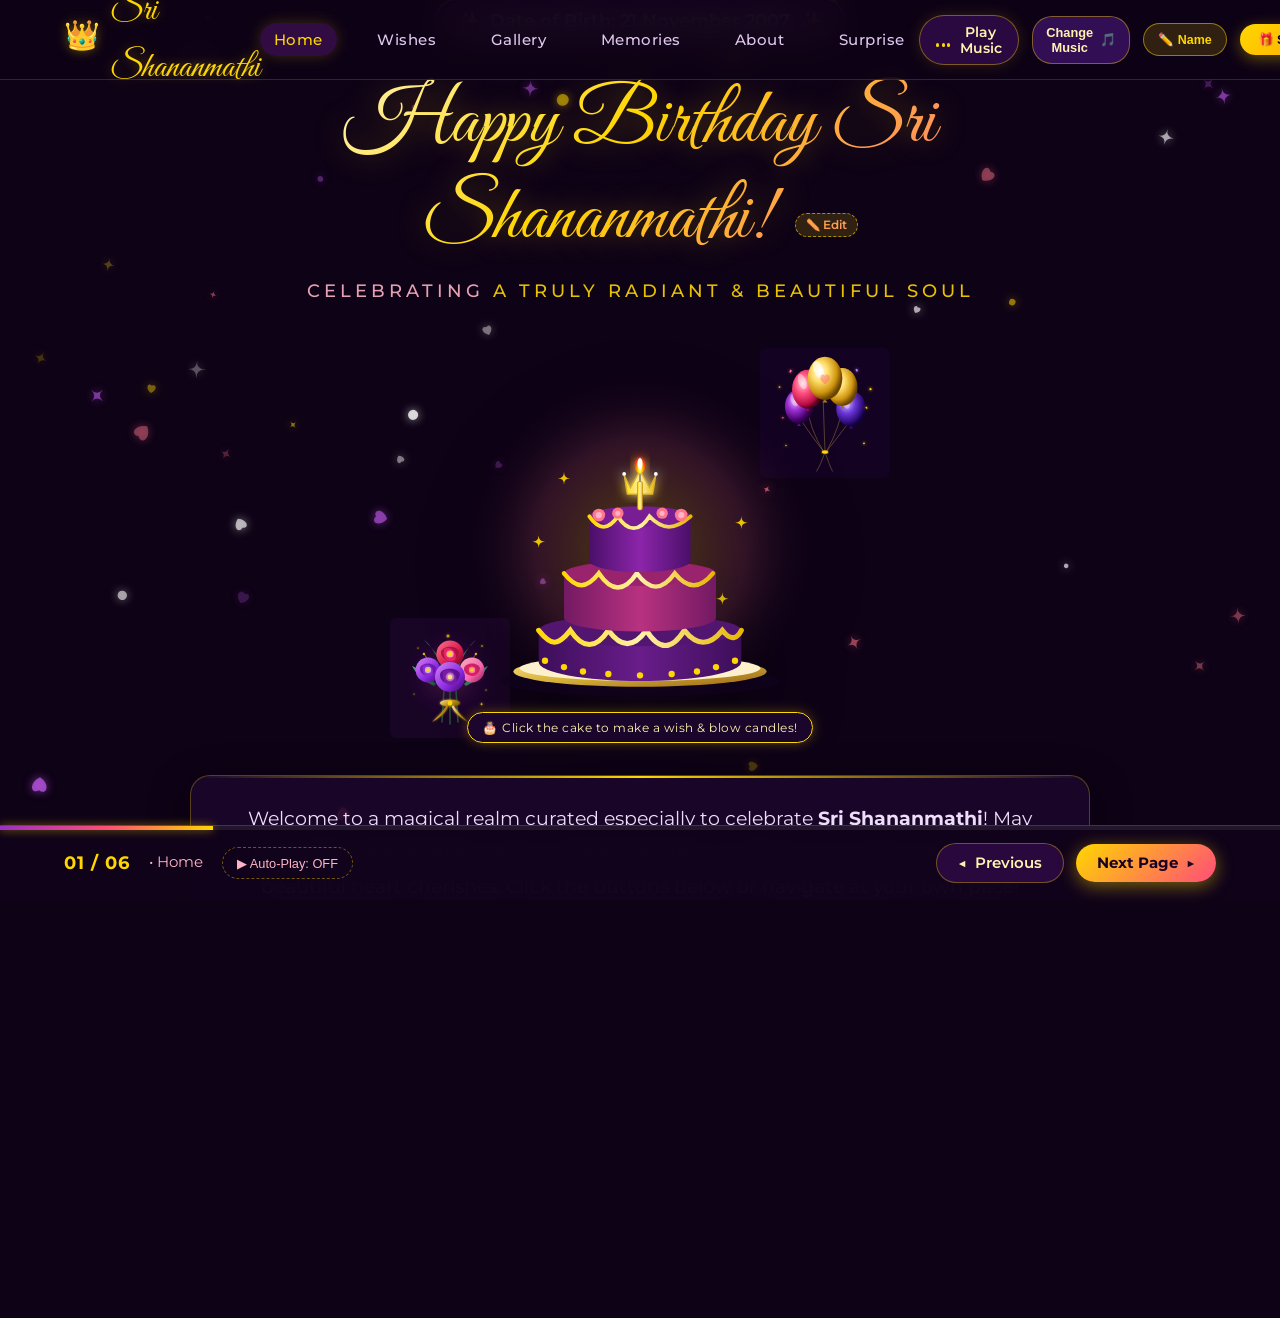
==== commit 38dfeeef: "feat: Add Name Customizer and unified single-link with Save & Share receiver mode" ====
--- a/editor/index.html
+++ b/editor/index.html
@@ -3,58 +3,24 @@
 <head>
   <meta charset="UTF-8">
   <meta name="viewport" content="width=device-width, initial-scale=1.0">
-  <title>Happy Birthday Sri Shananmathi! ✨ Royal Birthday Celebration</title>
-  <meta name="description" content="A luxurious, heartfelt birthday wishing website celebrating Sri Shananmathi, born on 21 November 2007.">
+  <title id="page-title">Happy Birthday Sri Shananmathi! ✨ Royal Birthday Celebration</title>
+  <meta name="description" content="A luxurious, heartfelt birthday celebration website for Sri Shananmathi, born on 21 November 2007.">
   
   <!-- Favicon Icon -->
   <link rel="icon" href="images/cake.svg" type="image/svg+xml">
   
   <!-- Common Stylesheet -->
   <link rel="stylesheet" href="style.css">
-
-  <style>
-  .export-btn {
-    background: linear-gradient(135deg, #ffd700, #ff9500);
-    color: #0e0216;
-    border: none;
-    padding: 0.5rem 1rem;
-    border-radius: 25px;
-    font-weight: 700;
-    font-size: 0.75rem;
-    cursor: pointer;
-    transition: all 0.3s ease;
-    white-space: nowrap;
-    text-decoration: none;
-    display: inline-flex;
-    align-items: center;
-    gap: 0.3rem;
-  }
-  .export-btn:hover { transform: translateY(-2px); box-shadow: 0 6px 20px rgba(255,215,0,0.4); }
-  .preview-viewer-btn {
-    background: rgba(255, 255, 255, 0.1);
-    color: #ffd700;
-    border: 1px solid rgba(255, 215, 0, 0.4);
-    padding: 0.5rem 0.9rem;
-    border-radius: 25px;
-    font-weight: 700;
-    font-size: 0.75rem;
-    cursor: pointer;
-    transition: all 0.3s ease;
-    white-space: nowrap;
-    text-decoration: none;
-    display: inline-flex;
-    align-items: center;
-    gap: 0.3rem;
-  }
-  .preview-viewer-btn:hover {
-    background: rgba(255, 215, 0, 0.2);
-    border-color: #ffd700;
-    transform: translateY(-2px);
-    color: #fff;
-  }
-  </style>
 </head>
 <body>
+
+  <!-- Creator / Editor Studio Notification Banner (Only in Editor Mode) -->
+  <div class="editor-mode-banner" id="editor-banner">
+    <span>✏️ <strong>Creator Mode Active:</strong> Customize name, photos, letter &amp; music below. Click <strong>"🎁 Save &amp; Share"</strong> to copy the receiver link!</span>
+    <button class="preview-mode-switch-btn" id="preview-mode-switch-btn" title="Toggle between Editor and Receiver Viewer">
+      <span>👀 Preview Receiver View</span>
+    </button>
+  </div>
 
   <!-- Ambient Glowing Background Gradient -->
   <div class="ambient-background"></div>
@@ -69,9 +35,9 @@
        NAVIGATION BAR
        =================================================================== -->
   <header class="navbar" role="banner">
-    <a href="#home" class="nav-brand" aria-label="Sri Shananmathi Home">
+    <a href="#home" class="nav-brand" aria-label="Home">
       <span class="tiara-icon">👑</span>
-      <span>Sri Shananmathi</span>
+      <span class="nav-brand-name birthday-person-name">Sri Shananmathi</span>
     </a>
 
     <!-- Desktop & Mobile Navigation Links -->
@@ -84,8 +50,9 @@
       <li><a href="#surprise" class="nav-link">Surprise</a></li>
     </ul>
 
-    <!-- Navigation Action Controls (Music, Change Music & Mobile Menu) -->
+    <!-- Navigation Action Controls -->
     <div class="nav-actions">
+      <!-- Music Play / Pause (Available in both Editor & Viewer) -->
       <button class="music-btn" id="music-toggle-btn" aria-label="Toggle Birthday Music">
         <div class="music-equalizer">
           <span></span><span></span><span></span>
@@ -93,19 +60,23 @@
         <span class="music-label">Play Music</span>
       </button>
 
+      <!-- Change Music Preset / Upload Audio (Editor only) -->
       <button class="music-change-btn" id="music-change-btn" title="Change song or upload your own audio">
         <span>Change Music</span>
         <span>🎵</span>
       </button>
 
-      <button class="export-btn" id="export-viewer-btn" title="Generate a package for the birthday girl to view">
-        <span>🎁 Save & Export</span>
+      <!-- Customize Name Button (Editor only) -->
+      <button class="edit-name-btn" id="edit-name-btn" title="Change the birthday person's name">
+        <span>✏️ Name</span>
       </button>
 
-      <a href="../viewer/index.html" class="preview-viewer-btn" title="Open the clean explorer view for Sri Shananmathi">
-        <span>👀 View Mode</span>
-      </a>
-
+      <!-- Save & Share Link Button (Editor only) -->
+      <button class="save-and-share-btn" id="save-and-share-btn" title="Save customizations and generate recipient share link">
+        <span>🎁 Save &amp; Share</span>
+      </button>
+
+      <!-- Mobile Hamburger Button -->
       <button class="menu-toggle" id="menu-toggle" aria-label="Toggle Navigation Menu">
         ☰
       </button>
@@ -125,17 +96,18 @@
         <!-- Date of Birth Glowing Badge -->
         <div class="dob-badge">
           <span>✨</span>
-          <span>Date of Birth: 21 November 2007</span>
+          <span>Date of Birth: <span class="birthday-dob-text">21 November 2007</span></span>
           <span>✨</span>
         </div>
 
-        <!-- Main Birthday Heading -->
+        <!-- Main Birthday Heading with inline name edit button -->
         <h1 id="home-heading" class="cursive-title hero-birthday-title">
-          Happy Birthday Sri Shananmathi!
+          Happy Birthday <span class="birthday-person-name">Sri Shananmathi</span>!
+          <button class="hero-name-edit-btn" id="hero-name-edit-btn" title="Click to customize name">✏️ Edit</button>
         </h1>
 
         <p class="section-subtitle">
-          Celebrating <span>A Truly Radiant & Beautiful Soul</span>
+          Celebrating <span>A Truly Radiant &amp; Beautiful Soul</span>
         </p>
 
         <!-- Visual Centerpiece: Birthday Cake, Candles, Balloons, Flowers & Gift -->
@@ -144,20 +116,20 @@
           <img src="images/flowers.svg" alt="Opulent Rose Bouquet" class="floating-home-flowers">
           
           <img src="images/cake.svg" 
-               alt="Sri Shananmathi's Birthday Cake with Candles" 
+               alt="Birthday Cake with Candles" 
                class="hero-cake-img" 
                id="hero-cake-interactive" 
                title="Click to blow out candles and make a birthday wish!">
                
           <div class="cake-click-hint" id="cake-hint-text">
-            🎂 Click the cake to make a wish & blow candles!
+            🎂 Click the cake to make a wish &amp; blow candles!
           </div>
         </div>
 
         <!-- Warm Welcome Birthday Message -->
         <div class="welcome-message-box">
           <p>
-            Welcome to a magical realm curated especially to celebrate <strong>YOU</strong>, Sri Shananmathi! 
+            Welcome to a magical realm curated especially to celebrate <strong><span class="birthday-person-name">Sri Shananmathi</span></strong>! 
             May your special day sparkle with boundless laughter, infinite joy, and every dream your beautiful 
             heart cherishes. Click the buttons below or navigate at your own pace!
           </p>
@@ -182,27 +154,27 @@
          --------------------------------------------------------------- -->
     <section id="wishes" class="page-section" aria-labelledby="wishes-heading">
       <h2 id="wishes-heading" class="cursive-title">Heartfelt Birthday Wishes</h2>
-      <p class="section-subtitle">Golden blessings crafted for <span>Sri Shananmathi</span></p>
+      <p class="section-subtitle">Golden blessings crafted for <span><span class="birthday-person-name">Sri Shananmathi</span></span></p>
 
       <div class="wishes-grid">
         <!-- Card 1: Happiness -->
         <article class="wish-card">
           <div class="wish-icon-box">💖</div>
-          <h3>Happiness & Sunshine</h3>
+          <h3>Happiness &amp; Sunshine</h3>
           <p>
             May every single second of your year ahead be wrapped in warm sunshine, pure genuine smiles, 
             and laughter that echoes straight from the soul. May sorrow never find your doorstep.
           </p>
           <div class="wish-card-footer">
             <span>Boundless Joy</span>
-            <span>✨ Always & Forever</span>
+            <span>✨ Always &amp; Forever</span>
           </div>
         </article>
 
         <!-- Card 2: Success -->
         <article class="wish-card">
           <div class="wish-icon-box">⭐</div>
-          <h3>Success & Brilliance</h3>
+          <h3>Success &amp; Brilliance</h3>
           <p>
             May your extraordinary intellect and talents shine like constellations in the night sky, 
             opening golden doors to triumph and bringing fulfillment to every ambition you pursue.
@@ -216,7 +188,7 @@
         <!-- Card 3: Dreams -->
         <article class="wish-card">
           <div class="wish-icon-box">🪄</div>
-          <h3>Dreams & Magic</h3>
+          <h3>Dreams &amp; Magic</h3>
           <p>
             Never stop believing in the breathtaking magic of your dreams. May you soar to heights unimagined 
             and find that reality becomes even sweeter than your fondest imaginations.
@@ -230,7 +202,7 @@
         <!-- Card 4: Health & Harmony -->
         <article class="wish-card">
           <div class="wish-icon-box">🌸</div>
-          <h3>Health & Serenity</h3>
+          <h3>Health &amp; Serenity</h3>
           <p>
             Wishing you vibrant health, glowing vitality, inner tranquility, and serene peace in mind, body, 
             and spirit through every season of your life.
@@ -244,7 +216,7 @@
         <!-- Card 5: Blessings & Love -->
         <article class="wish-card">
           <div class="wish-icon-box">🎁</div>
-          <h3>Divine Blessings & Love</h3>
+          <h3>Divine Blessings &amp; Love</h3>
           <p>
             May divine grace, protection, warm companionship, and unconditional affection accompany you on 
             every step of your journey. You are deeply cherished by all who know you.
@@ -260,7 +232,7 @@
           <div class="wish-icon-box">👑</div>
           <h3>Eternal Radiance</h3>
           <p>
-            Continue to be the kind, compassionate, radiant, and inspiring young woman you are today. The world 
+            Continue to be the kind, compassionate, radiant, and inspiring person you are today. The world 
             is undeniably a brighter, more wonderful place with you in it!
           </p>
           <div class="wish-card-footer">
@@ -283,13 +255,13 @@
          --------------------------------------------------------------- -->
     <section id="gallery" class="page-section" aria-labelledby="gallery-heading">
       <h2 id="gallery-heading" class="cursive-title">Celebration Photo Gallery</h2>
-      <p class="section-subtitle">Moments of splendor, flowers, cakes & <span>golden memories</span></p>
-
-      <!-- Gallery Controls: Upload your own photos in any format -->
+      <p class="section-subtitle">Moments of splendor, flowers, cakes &amp; <span>golden memories</span></p>
+
+      <!-- Gallery Controls: Upload your own photos in any format (Editor only) -->
       <div class="gallery-controls-bar">
         <div class="gallery-controls-text">
           <span>📸</span>
-          <span>Add your own photos (Supports JPG, PNG, WEBP, GIF, SVG, etc.)</span>
+          <span>Add your own photos (Supports JPG, PNG, WEBP, GIF, SVG)</span>
         </div>
         <div>
           <input type="file" id="gallery-file-input" accept="image/*" multiple style="display:none;">
@@ -305,16 +277,16 @@
           <img src="images/cake.svg" alt="Birthday Cake">
           <div class="gallery-overlay">
             <h4>Royal Birthday Cake</h4>
-            <p>Golden candles & purple floral tiers</p>
+            <p>Golden candles &amp; purple floral tiers</p>
           </div>
         </div>
 
         <!-- Gallery 2: Flowers -->
-        <div class="gallery-item" data-title="Opulent Bouquet of Roses" data-subtitle="Velvet roses, golden sprigs and sweet fragrance for Sri Shananmathi">
+        <div class="gallery-item" data-title="Opulent Bouquet of Roses" data-subtitle="Velvet roses, golden sprigs and sweet fragrance">
           <img src="images/flowers.svg" alt="Velvet Rose Bouquet">
           <div class="gallery-overlay">
             <h4>Bouquet of Velvet Roses</h4>
-            <p>Blush pink, violet & gold ribbon</p>
+            <p>Blush pink, violet &amp; gold ribbon</p>
           </div>
         </div>
 
@@ -341,15 +313,15 @@
           <img src="images/celebration.svg" alt="Sparkling Celebration Toast">
           <div class="gallery-overlay">
             <h4>Sparkling Cheers</h4>
-            <p>Raise a toast to 21 November 2007</p>
+            <p>Raise a toast to celebration</p>
           </div>
         </div>
 
         <!-- Gallery 6: Royal Avatar -->
         <div class="gallery-item" data-title="Portrait of Grace" data-subtitle="Crowned with stars and surrounded by a radiant golden halo">
-          <img src="images/profile-avatar.svg" alt="Portrait of Sri Shananmathi">
+          <img src="images/profile-avatar.svg" alt="Portrait">
           <div class="gallery-overlay">
-            <h4>Radiant Tiara & Halo</h4>
+            <h4>Radiant Tiara &amp; Halo</h4>
             <p>Elegance and royal birthday charm</p>
           </div>
         </div>
@@ -368,9 +340,9 @@
          --------------------------------------------------------------- -->
     <section id="memories" class="page-section" aria-labelledby="memories-heading">
       <h2 id="memories-heading" class="cursive-title">Treasured Memories</h2>
-      <p class="section-subtitle">Polaroid snapshots of love, wonder & <span>priceless smiles</span></p>
-
-      <!-- Memories Controls: Upload photos -->
+      <p class="section-subtitle">Polaroid snapshots of love, wonder &amp; <span>priceless smiles</span></p>
+
+      <!-- Memories Controls: Upload photos (Editor only) -->
       <div class="gallery-controls-bar">
         <div class="gallery-controls-text">
           <span>💡</span>
@@ -445,13 +417,13 @@
           <!-- Memory 5: Radiant & Bold -->
           <div class="polaroid-card">
             <div class="polaroid-photo-frame" title="Click to customize photo (Text stays unchanged)">
-              <img src="images/memory-5.svg" alt="Radiant &amp; Bold" id="memory-img-5">
+              <img src="images/memory-5.svg" alt="Radiant & Bold" id="memory-img-5">
               <div class="polaroid-change-overlay">
                 <span>📷 Click to Change Photo</span>
               </div>
             </div>
             <div class="polaroid-caption">
-              <h4>Radiant & Bold</h4>
+              <h4>Radiant &amp; Bold</h4>
               <p>Walking with grace, poise, courage and infinite confidence.</p>
             </div>
           </div>
@@ -470,7 +442,7 @@
             </div>
           </div>
 
-          <!-- Upload Polaroid Card -->
+          <!-- Upload Polaroid Card (Editor only) -->
           <div class="polaroid-card add-memory-card" id="add-memory-card" title="Click to upload an additional memory photo!">
             <div class="polaroid-photo-frame add-photo-placeholder">
               <div class="add-photo-icon">📸 ➕</div>
@@ -486,18 +458,18 @@
 
       <div class="cta-btn-group" style="margin-top: 2.5rem;">
         <a href="#about" class="cta-btn gold">
-          <span>Next: Read About Sri Shananmathi</span>
+          <span>Next: Read About <span class="birthday-person-name">Sri Shananmathi</span></span>
           <span>▶</span>
         </a>
       </div>
     </section>
 
     <!-- ---------------------------------------------------------------
-         PAGE 5: ABOUT SRI SHANANMATHI (INSTAGRAM PROFILE AVATAR)
+         PAGE 5: ABOUT (INSTAGRAM PROFILE AVATAR)
          --------------------------------------------------------------- -->
     <section id="about" class="page-section" aria-labelledby="about-heading">
-      <h2 id="about-heading" class="cursive-title">About Sri Shananmathi</h2>
-      <p class="section-subtitle">Celebrating the birthday queen • <span>21 November 2007</span></p>
+      <h2 id="about-heading" class="cursive-title">About <span class="birthday-person-name">Sri Shananmathi</span></h2>
+      <p class="section-subtitle">Celebrating the birthday star • <span class="birthday-dob-text">21 November 2007</span></p>
 
       <div class="about-wrapper">
         <div class="profile-card">
@@ -512,13 +484,13 @@
 
               <!-- Profile Avatar Picture Frame -->
               <div class="profile-avatar-frame">
-                <img src="images/profile-avatar.svg" alt="Sri Shananmathi Profile Portrait" id="profile-avatar-img">
+                <img src="images/profile-avatar.svg" alt="Profile Portrait" id="profile-avatar-img">
                 <div class="avatar-hover-overlay">
                   <span>📷 Change Photo</span>
                 </div>
               </div>
 
-              <!-- Instagram Style Edit/Camera Badge -->
+              <!-- Instagram Style Edit/Camera Badge (Editor only) -->
               <div class="avatar-edit-badge" title="Upload new profile photo">
                 <span>📷</span>
               </div>
@@ -527,7 +499,7 @@
               <input type="file" id="profile-photo-input" accept="image/*" style="display:none;">
             </div>
 
-            <!-- Profile Photo Actions -->
+            <!-- Profile Photo Actions (Editor only) -->
             <div class="profile-photo-actions">
               <button class="avatar-action-btn" id="upload-profile-photo-btn">
                 <span>📷 Change Profile Photo</span>
@@ -538,14 +510,14 @@
             </div>
 
             <div class="dob-badge" style="margin-bottom: 0;">
-              <span>👑 Birthday Queen</span>
+              <span>👑 Birthday Royalty</span>
             </div>
           </div>
 
           <!-- Profile Details Column -->
           <div class="profile-details-col">
-            <h3 class="profile-name">Sri Shananmathi</h3>
-            <div class="profile-title-tag">The Star of 21 November</div>
+            <h3 class="profile-name birthday-person-name">Sri Shananmathi</h3>
+            <div class="profile-title-tag">The Star of <span class="birthday-dob-text">21 November</span></div>
 
             <!-- Profile Info Grid -->
             <div class="profile-info-grid">
@@ -553,7 +525,7 @@
                 <span class="info-item-icon">🎂</span>
                 <div class="info-item-text">
                   <span class="info-item-label">Date of Birth</span>
-                  <span class="info-item-val">21 November 2007</span>
+                  <span class="info-item-val birthday-dob-text">21 November 2007</span>
                 </div>
               </div>
 
@@ -561,7 +533,7 @@
                 <span class="info-item-icon">🎉</span>
                 <div class="info-item-text">
                   <span class="info-item-label">Celebration Day</span>
-                  <span class="info-item-val">21 November</span>
+                  <span class="info-item-val birthday-celebration-day">21 November</span>
                 </div>
               </div>
 
@@ -569,7 +541,7 @@
                 <span class="info-item-icon">♏</span>
                 <div class="info-item-text">
                   <span class="info-item-label">Zodiac Sign</span>
-                  <span class="info-item-val">Scorpio (Passionate & Intuitive)</span>
+                  <span class="info-item-val" id="profile-zodiac-text">Scorpio (Passionate &amp; Intuitive)</span>
                 </div>
               </div>
 
@@ -577,7 +549,7 @@
                 <span class="info-item-icon">💎</span>
                 <div class="info-item-text">
                   <span class="info-item-label">Birth Gem</span>
-                  <span class="info-item-val">Golden Citrine & Topaz</span>
+                  <span class="info-item-val">Golden Citrine &amp; Topaz</span>
                 </div>
               </div>
             </div>
@@ -605,11 +577,11 @@
     <section id="surprise" class="page-section" aria-labelledby="surprise-heading">
       <div class="surprise-content">
         <div class="dob-badge">
-          <span>🎁 Exclusive Gift For Sri Shananmathi</span>
+          <span>🎁 Exclusive Gift For <span class="birthday-person-name">Sri Shananmathi</span></span>
         </div>
 
         <h2 id="surprise-heading" class="cursive-title">A Special Surprise Awaits!</h2>
-        <p class="section-subtitle">Wrapped with royal purple ribbon, golden sparkles & <span>endless love</span></p>
+        <p class="section-subtitle">Wrapped with royal purple ribbon, golden sparkles &amp; <span>endless love</span></p>
 
         <!-- 3D Interactive Animated Gift Box -->
         <div class="gift-stage-wrapper">
@@ -688,7 +660,7 @@
       <button class="proclamation-close-btn" id="proclamation-close-btn" aria-label="Close Surprise Message">✕</button>
       <div class="royal-crown-icon">👑</div>
       
-      <!-- Letter Customization Toolbar -->
+      <!-- Letter Customization Toolbar (Editor only) -->
       <div class="letter-toolbar">
         <button class="letter-tool-btn edit" id="edit-letter-btn">
           <span>✏️ Customize Letter</span>
@@ -707,13 +679,13 @@
       </div>
 
       <!-- Customizable Letter Header / Greeting -->
-      <h3 class="proclamation-title" id="proclamation-greeting">Dearest Sri Shananmathi,</h3>
-      <div class="proclamation-date" id="proclamation-subtitle">A Special Message • 21 November 2007</div>
+      <h3 class="proclamation-title" id="proclamation-greeting">Dearest <span class="birthday-person-name">Sri Shananmathi</span>,</h3>
+      <div class="proclamation-date" id="proclamation-subtitle">A Special Message • <span class="birthday-dob-text">21 November 2007</span></div>
 
       <!-- Customizable Letter Body -->
       <div class="proclamation-message" id="proclamation-body">
         <p>
-          On the extraordinary day of <strong>21 November 2007</strong>, a truly remarkable, 
+          On the extraordinary day of <strong><span class="birthday-dob-text">21 November 2007</span></strong>, a truly remarkable, 
           compassionate, and sparkling soul was gifted to this world.
         </p>
         <br>
@@ -732,7 +704,7 @@
 
       <!-- Customizable Sign-off -->
       <div class="proclamation-signoff" id="proclamation-signoff">
-        Happy Birthday, Sri Shananmathi! 🎂✨💖
+        Happy Birthday, <span class="birthday-person-name">Sri Shananmathi</span>! 🎂✨💖
       </div>
 
       <div style="margin-top: 1.8rem;">
@@ -744,7 +716,7 @@
   </div>
 
   <!-- ===================================================================
-       MUSIC STUDIO MODAL (CUSTOM MUSIC CHANGER)
+       MUSIC STUDIO MODAL (CUSTOM MUSIC CHANGER - EDITOR ONLY)
        =================================================================== -->
   <div class="music-studio-modal" id="music-studio-modal" role="dialog" aria-modal="true" aria-label="Music Studio">
     <div class="music-studio-card">
@@ -757,7 +729,7 @@
       <div class="music-uploader-zone" id="audio-upload-dropzone">
         <div class="upload-icon">🎧 ➕</div>
         <span class="title">Upload Your Own Song</span>
-        <span class="desc">Supports MP3, WAV, M4A, OGG, AAC & all audio formats</span>
+        <span class="desc">Supports MP3, WAV, M4A, OGG, AAC &amp; all audio formats</span>
       </div>
 
       <!-- Built-in Melody Presets -->
@@ -806,7 +778,69 @@
     </div>
   </div>
 
-  <!-- Editor Script File -->
-  <script src="editor-script.js"></script>
+  <!-- ===================================================================
+       NAME CUSTOMIZATION MODAL (EDITOR ONLY)
+       =================================================================== -->
+  <div class="name-customizer-modal" id="name-modal" role="dialog" aria-modal="true" aria-label="Customize Birthday Name">
+    <div class="name-modal-card">
+      <button class="proclamation-close-btn" id="name-modal-close" aria-label="Close">✕</button>
+      <div class="modal-crown-icon">👑</div>
+      <h3>Customize Celebration Name</h3>
+      <p class="modal-subtitle">Change whose birthday is being celebrated across the entire page!</p>
+      
+      <div class="name-form-group">
+        <label for="custom-name-input">Birthday Person's Name</label>
+        <input type="text" id="custom-name-input" class="name-input" placeholder="e.g. Sri Shananmathi" value="Sri Shananmathi" maxlength="40">
+      </div>
+
+      <div class="name-form-group">
+        <label for="custom-dob-input">Date of Birth (e.g. 21 November 2007)</label>
+        <input type="text" id="custom-dob-input" class="name-input" placeholder="e.g. 21 November 2007" value="21 November 2007" maxlength="35">
+      </div>
+
+      <button class="save-name-btn" id="save-name-btn">
+        <span>💾 Update Name Everywhere</span>
+      </button>
+    </div>
+  </div>
+
+  <!-- ===================================================================
+       SAVE & SHARE MODAL (EDITOR ONLY)
+       =================================================================== -->
+  <div class="share-modal" id="share-modal" role="dialog" aria-modal="true" aria-label="Share Celebration Link">
+    <div class="share-modal-card">
+      <button class="proclamation-close-btn" id="share-modal-close" aria-label="Close">✕</button>
+      <div class="modal-crown-icon">🎁</div>
+      <h3>Ready to Share!</h3>
+      <p class="modal-subtitle">
+        Send this link to <strong class="birthday-person-name" style="color:#ffd700;">Sri Shananmathi</strong>.<br>
+        They will open it in <strong>clean Viewer Mode</strong> with zero edit buttons!
+      </p>
+
+      <div class="share-link-box">
+        <input type="text" id="share-link-input" readonly class="share-link-input">
+        <button class="copy-link-btn" id="copy-share-link-btn">
+          <span id="copy-btn-icon">📋</span>
+          <span id="copy-btn-text">Copy Link</span>
+        </button>
+      </div>
+
+      <div class="share-actions-row">
+        <a href="#" id="preview-receiver-link" target="_blank" class="share-action-pill preview">
+          <span>👀 Test Receiver View</span>
+        </a>
+        <a href="#" id="whatsapp-share-btn" target="_blank" class="share-action-pill whatsapp">
+          <span>💬 Send on WhatsApp</span>
+        </a>
+      </div>
+
+      <div class="share-info-hint">
+        🔒 <strong>Receiver Protection:</strong> This link opens in <strong>Viewer Mode</strong>. All edit buttons, upload prompts, and camera badges will be hidden for the recipient!
+      </div>
+    </div>
+  </div>
+
+  <!-- Common Script File -->
+  <script src="script.js"></script>
 </body>
 </html>
--- a/editor/style.css
+++ b/editor/style.css
@@ -1948,3 +1948,342 @@
     align-items: stretch;
   }
 }
+
+/* ===================================================================
+   UNIFIED DUAL-MODE (EDITOR VS VIEWER) & NAME CUSTOMIZER
+   =================================================================== */
+
+/* Top Editor Banner */
+.editor-mode-banner {
+  background: linear-gradient(90deg, rgba(157, 46, 201, 0.95), rgba(255, 77, 121, 0.95));
+  color: #fff;
+  font-size: 0.8rem;
+  padding: 0.5rem 1rem;
+  text-align: center;
+  position: relative;
+  z-index: 1050;
+  display: flex;
+  align-items: center;
+  justify-content: center;
+  gap: 1rem;
+  box-shadow: 0 4px 15px rgba(0, 0, 0, 0.3);
+}
+
+.editor-mode-banner span {
+  font-weight: 500;
+}
+
+.preview-mode-switch-btn {
+  background: rgba(255, 255, 255, 0.2);
+  border: 1px solid rgba(255, 255, 255, 0.6);
+  color: #fff;
+  padding: 0.25rem 0.75rem;
+  border-radius: 15px;
+  font-size: 0.75rem;
+  font-weight: 700;
+  cursor: pointer;
+  transition: all 0.2s ease;
+  white-space: nowrap;
+}
+.preview-mode-switch-btn:hover {
+  background: #fff;
+  color: #0e0216;
+}
+
+/* Edit Name & Share Buttons in Navbar */
+.edit-name-btn {
+  background: rgba(255, 215, 0, 0.15);
+  border: 1px solid rgba(255, 215, 0, 0.5);
+  color: #ffd700;
+  padding: 0.5rem 0.9rem;
+  border-radius: 20px;
+  font-size: 0.78rem;
+  font-weight: 700;
+  cursor: pointer;
+  display: inline-flex;
+  align-items: center;
+  gap: 0.35rem;
+  transition: all 0.3s ease;
+  white-space: nowrap;
+}
+.edit-name-btn:hover {
+  background: rgba(255, 215, 0, 0.3);
+  transform: translateY(-2px);
+  color: #fff;
+}
+
+.save-and-share-btn {
+  background: linear-gradient(135deg, #ffd700, #ff9500);
+  color: #0e0216;
+  border: none;
+  padding: 0.5rem 1.1rem;
+  border-radius: 20px;
+  font-size: 0.8rem;
+  font-weight: 800;
+  cursor: pointer;
+  display: inline-flex;
+  align-items: center;
+  gap: 0.4rem;
+  transition: all 0.3s ease;
+  white-space: nowrap;
+  box-shadow: 0 4px 15px rgba(255, 215, 0, 0.35);
+}
+.save-and-share-btn:hover {
+  transform: translateY(-2px);
+  box-shadow: 0 6px 22px rgba(255, 215, 0, 0.55);
+}
+
+.hero-name-edit-btn {
+  display: inline-flex;
+  align-items: center;
+  gap: 0.3rem;
+  background: rgba(255, 215, 0, 0.15);
+  border: 1px dashed rgba(255, 215, 0, 0.6);
+  color: #ffd700;
+  font-size: 0.72rem;
+  font-family: var(--font-body);
+  font-weight: 600;
+  padding: 0.25rem 0.65rem;
+  border-radius: 15px;
+  vertical-align: middle;
+  margin-left: 0.5rem;
+  cursor: pointer;
+  transition: all 0.25s ease;
+}
+.hero-name-edit-btn:hover {
+  background: rgba(255, 215, 0, 0.3);
+  transform: scale(1.05);
+}
+
+/* Modals: Name Customizer & Share Link */
+.name-customizer-modal,
+.share-modal {
+  display: none;
+  position: fixed;
+  inset: 0;
+  background: rgba(10, 1, 16, 0.88);
+  backdrop-filter: blur(18px);
+  z-index: 2500;
+  align-items: center;
+  justify-content: center;
+  padding: 1.5rem;
+  opacity: 0;
+  transition: opacity 0.3s ease;
+}
+
+.name-customizer-modal.active,
+.share-modal.active {
+  display: flex;
+  opacity: 1;
+}
+
+.name-modal-card,
+.share-modal-card {
+  position: relative;
+  max-width: 520px;
+  width: 100%;
+  background: linear-gradient(180deg, #2a0845 0%, #150223 100%);
+  border: 1px solid var(--gold-primary);
+  border-radius: 26px;
+  padding: 2.4rem 2rem;
+  box-shadow: 0 0 50px rgba(255, 215, 0, 0.35);
+  animation: modalZoom 0.35s ease;
+  text-align: center;
+  color: #fff;
+}
+
+.modal-crown-icon {
+  font-size: 2.8rem;
+  margin-bottom: 0.5rem;
+}
+
+.name-modal-card h3,
+.share-modal-card h3 {
+  font-family: var(--font-heading);
+  font-size: 1.6rem;
+  color: var(--gold-primary);
+  margin-bottom: 0.3rem;
+}
+
+.modal-subtitle {
+  font-size: 0.88rem;
+  color: rgba(255, 255, 255, 0.7);
+  margin-bottom: 1.8rem;
+  line-height: 1.4;
+}
+
+.name-form-group {
+  text-align: left;
+  margin-bottom: 1.4rem;
+}
+
+.name-form-group label {
+  display: block;
+  font-size: 0.82rem;
+  font-weight: 600;
+  color: #ffd700;
+  margin-bottom: 0.4rem;
+}
+
+.name-input {
+  width: 100%;
+  padding: 0.85rem 1.1rem;
+  background: rgba(255, 255, 255, 0.08);
+  border: 1px solid rgba(255, 215, 0, 0.4);
+  border-radius: 12px;
+  color: #fff;
+  font-size: 1rem;
+  font-family: var(--font-body);
+  outline: none;
+  transition: all 0.3s ease;
+}
+.name-input:focus {
+  border-color: #ffd700;
+  box-shadow: 0 0 15px rgba(255, 215, 0, 0.3);
+  background: rgba(255, 255, 255, 0.12);
+}
+
+.save-name-btn {
+  background: linear-gradient(135deg, #ffd700, #ff9500);
+  color: #0e0216;
+  border: none;
+  width: 100%;
+  padding: 0.95rem;
+  border-radius: 50px;
+  font-size: 0.95rem;
+  font-weight: 700;
+  cursor: pointer;
+  transition: all 0.3s ease;
+  margin-top: 0.5rem;
+}
+.save-name-btn:hover {
+  transform: translateY(-2px);
+  box-shadow: 0 8px 25px rgba(255, 215, 0, 0.45);
+}
+
+/* Share link elements */
+.share-link-box {
+  display: flex;
+  gap: 0.5rem;
+  margin-bottom: 1.5rem;
+}
+
+.share-link-input {
+  flex: 1;
+  padding: 0.85rem 1rem;
+  background: rgba(255, 255, 255, 0.08);
+  border: 1px solid rgba(255, 215, 0, 0.4);
+  border-radius: 12px;
+  color: #ffd700;
+  font-size: 0.85rem;
+  font-family: monospace;
+  outline: none;
+}
+
+.copy-link-btn {
+  background: linear-gradient(135deg, #ffd700, #ff9500);
+  color: #0e0216;
+  border: none;
+  padding: 0.85rem 1.3rem;
+  border-radius: 12px;
+  font-weight: 700;
+  font-size: 0.85rem;
+  cursor: pointer;
+  display: inline-flex;
+  align-items: center;
+  gap: 0.4rem;
+  transition: all 0.25s ease;
+  white-space: nowrap;
+}
+.copy-link-btn:hover {
+  transform: translateY(-2px);
+  box-shadow: 0 6px 20px rgba(255, 215, 0, 0.4);
+}
+
+.share-actions-row {
+  display: flex;
+  gap: 0.8rem;
+  justify-content: center;
+  margin-bottom: 1.5rem;
+  flex-wrap: wrap;
+}
+
+.share-action-pill {
+  padding: 0.65rem 1.2rem;
+  border-radius: 30px;
+  text-decoration: none;
+  font-size: 0.82rem;
+  font-weight: 700;
+  display: inline-flex;
+  align-items: center;
+  gap: 0.4rem;
+  transition: all 0.3s ease;
+}
+.share-action-pill.preview {
+  background: rgba(255, 255, 255, 0.12);
+  color: #fff;
+  border: 1px solid rgba(255, 255, 255, 0.3);
+}
+.share-action-pill.preview:hover {
+  background: rgba(255, 255, 255, 0.25);
+  transform: translateY(-2px);
+}
+.share-action-pill.whatsapp {
+  background: #25D366;
+  color: #fff;
+  border: none;
+}
+.share-action-pill.whatsapp:hover {
+  background: #20BA5A;
+  transform: translateY(-2px);
+  box-shadow: 0 4px 15px rgba(37, 211, 102, 0.4);
+}
+
+.share-info-hint {
+  font-size: 0.78rem;
+  color: rgba(255, 255, 255, 0.6);
+  line-height: 1.5;
+  background: rgba(255, 255, 255, 0.04);
+  padding: 0.8rem 1rem;
+  border-radius: 12px;
+  border-left: 3px solid #ffd700;
+  text-align: left;
+}
+
+/* ===================================================================
+   LOCK-DOWN VIEWER MODE (RECEIVER SIDE)
+   =================================================================== */
+body.viewer-mode .editor-mode-banner,
+body.viewer-mode .edit-name-btn,
+body.viewer-mode .hero-name-edit-btn,
+body.viewer-mode .save-and-share-btn,
+body.viewer-mode .gallery-controls-bar,
+body.viewer-mode .upload-photo-btn,
+body.viewer-mode .avatar-edit-badge,
+body.viewer-mode .avatar-action-btn,
+body.viewer-mode .polaroid-change-overlay,
+body.viewer-mode .polaroid-reset-photo-btn,
+body.viewer-mode .photo-delete-btn,
+body.viewer-mode .custom-photo-badge,
+body.viewer-mode .music-change-btn,
+body.viewer-mode .add-memory-card,
+body.viewer-mode #add-memory-card,
+body.viewer-mode .letter-toolbar,
+body.viewer-mode .letter-editing-hint,
+body.viewer-mode .music-studio-modal,
+body.viewer-mode .name-customizer-modal,
+body.viewer-mode .share-modal {
+  display: none !important;
+}
+
+body.viewer-mode .profile-avatar-wrapper {
+  cursor: default !important;
+}
+
+body.viewer-mode .profile-avatar-wrapper:hover .avatar-hover-overlay {
+  opacity: 0 !important;
+}
+
+body.viewer-mode .polaroid-photo-frame {
+  cursor: pointer !important;
+}
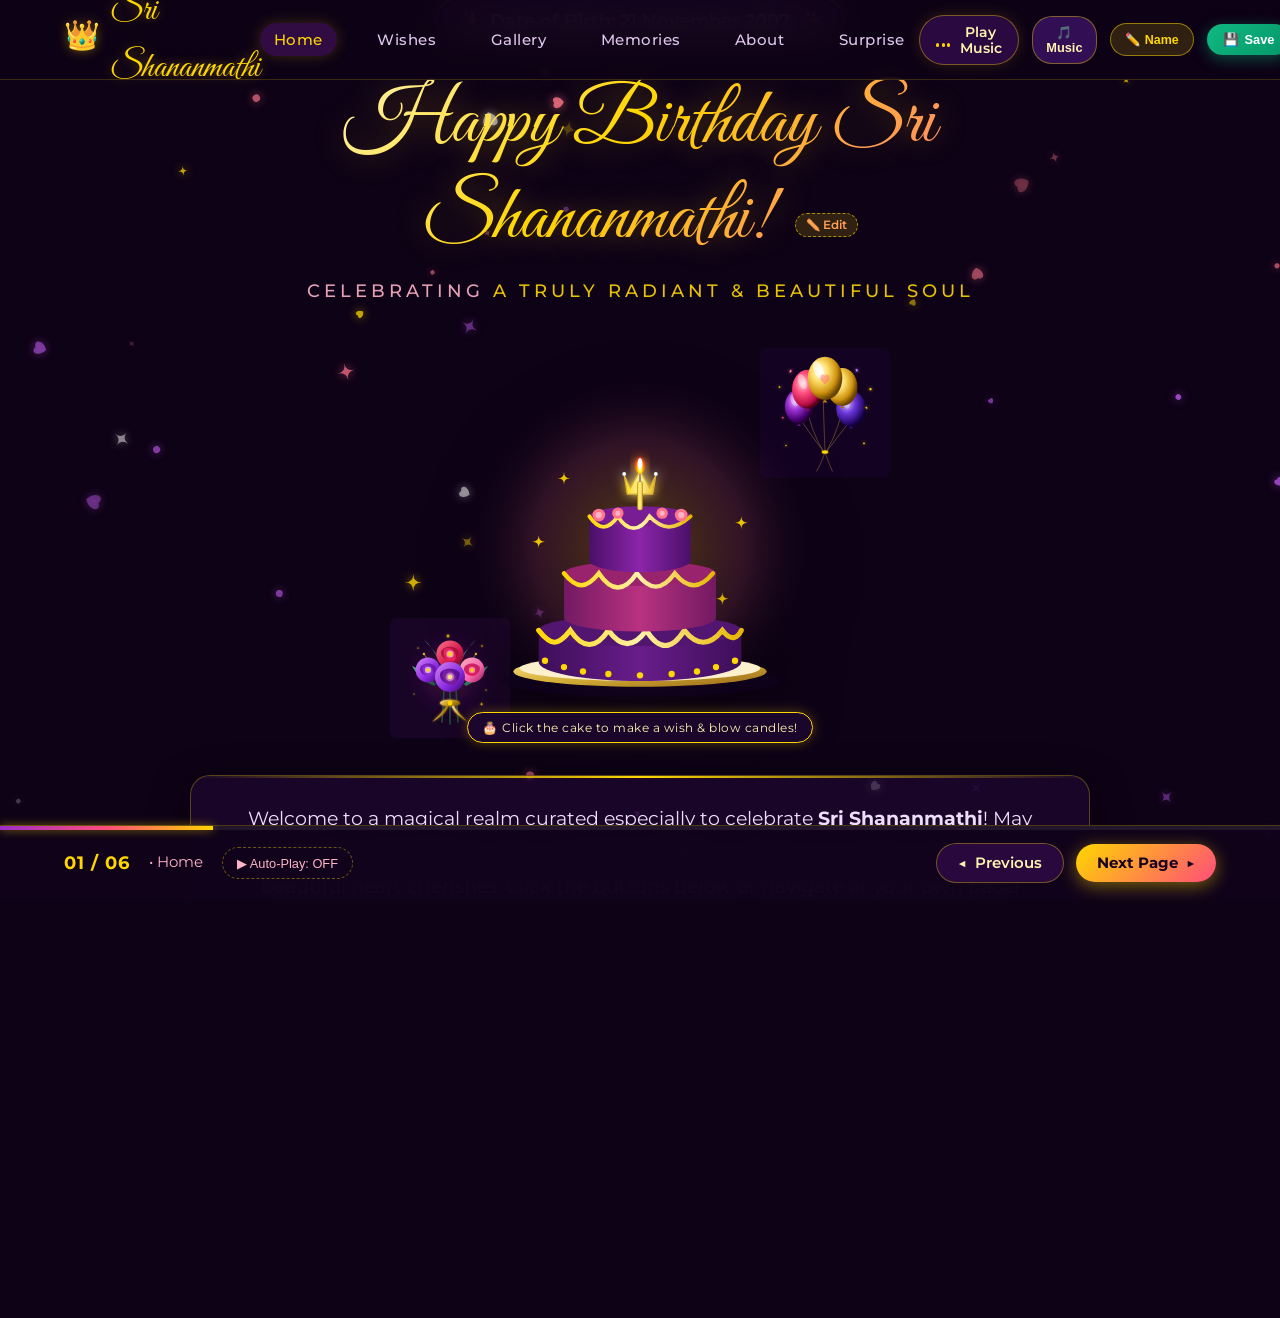
==== commit 9a58081f: "feat: Remove image names on Page 3 gallery, adjust Page 4 & 5 images, add dedicated Save and Share b" ====
--- a/editor/index.html
+++ b/editor/index.html
@@ -16,10 +16,16 @@
 
   <!-- Creator / Editor Studio Notification Banner (Only in Editor Mode) -->
   <div class="editor-mode-banner" id="editor-banner">
-    <span>✏️ <strong>Creator Mode Active:</strong> Customize name, photos, letter &amp; music below. Click <strong>"🎁 Save &amp; Share"</strong> to copy the receiver link!</span>
-    <button class="preview-mode-switch-btn" id="preview-mode-switch-btn" title="Toggle between Editor and Receiver Viewer">
-      <span>👀 Preview Receiver View</span>
-    </button>
+    <div class="banner-content">
+      <span>✏️ <strong>Creator Studio Active:</strong> Customize name, photos &amp; letter</span>
+    </div>
+    <div class="banner-btn-group">
+      <button class="banner-btn save-btn" id="banner-save-btn"><span>💾 Save</span></button>
+      <button class="banner-btn share-btn" id="banner-share-btn"><span>🔗 Share Link</span></button>
+      <button class="preview-mode-switch-btn" id="preview-mode-switch-btn" title="Toggle between Editor and Receiver Viewer">
+        <span>👀 Preview</span>
+      </button>
+    </div>
   </div>
 
   <!-- Ambient Glowing Background Gradient -->
@@ -62,8 +68,7 @@
 
       <!-- Change Music Preset / Upload Audio (Editor only) -->
       <button class="music-change-btn" id="music-change-btn" title="Change song or upload your own audio">
-        <span>Change Music</span>
-        <span>🎵</span>
+        <span>🎵 Music</span>
       </button>
 
       <!-- Customize Name Button (Editor only) -->
@@ -71,9 +76,15 @@
         <span>✏️ Name</span>
       </button>
 
-      <!-- Save & Share Link Button (Editor only) -->
-      <button class="save-and-share-btn" id="save-and-share-btn" title="Save customizations and generate recipient share link">
-        <span>🎁 Save &amp; Share</span>
+      <!-- Dedicated Save Button (Editor only) -->
+      <button class="nav-save-btn" id="nav-save-btn" title="Save all your edits and customizations">
+        <span id="save-btn-icon">💾</span>
+        <span id="save-btn-label">Save</span>
+      </button>
+
+      <!-- Dedicated Share Link Button (Editor only) -->
+      <button class="nav-share-btn" id="nav-share-btn" title="Get shareable link for the receiver">
+        <span>🔗 Share Link</span>
       </button>
 
       <!-- Mobile Hamburger Button -->
@@ -257,11 +268,11 @@
       <h2 id="gallery-heading" class="cursive-title">Celebration Photo Gallery</h2>
       <p class="section-subtitle">Moments of splendor, flowers, cakes &amp; <span>golden memories</span></p>
 
-      <!-- Gallery Controls: Upload your own photos in any format (Editor only) -->
+      <!-- Gallery Controls: Upload your own photos (Editor only) -->
       <div class="gallery-controls-bar">
         <div class="gallery-controls-text">
           <span>📸</span>
-          <span>Add your own photos (Supports JPG, PNG, WEBP, GIF, SVG)</span>
+          <span>Add your own celebration photos</span>
         </div>
         <div>
           <input type="file" id="gallery-file-input" accept="image/*" multiple style="display:none;">
@@ -273,56 +284,50 @@
 
       <div class="gallery-grid">
         <!-- Gallery 1: Cake -->
-        <div class="gallery-item" data-title="The Royal Birthday Cake" data-subtitle="Lavish purple, pink and gold layers crowned with glowing candles">
-          <img src="images/cake.svg" alt="Birthday Cake">
+        <div class="gallery-item">
+          <img src="images/cake.svg" alt="Celebration Moment">
           <div class="gallery-overlay">
-            <h4>Royal Birthday Cake</h4>
-            <p>Golden candles &amp; purple floral tiers</p>
+            <span class="gallery-zoom-icon">🔍</span>
           </div>
         </div>
 
         <!-- Gallery 2: Flowers -->
-        <div class="gallery-item" data-title="Opulent Bouquet of Roses" data-subtitle="Velvet roses, golden sprigs and sweet fragrance">
-          <img src="images/flowers.svg" alt="Velvet Rose Bouquet">
+        <div class="gallery-item">
+          <img src="images/flowers.svg" alt="Celebration Moment">
           <div class="gallery-overlay">
-            <h4>Bouquet of Velvet Roses</h4>
-            <p>Blush pink, violet &amp; gold ribbon</p>
+            <span class="gallery-zoom-icon">🔍</span>
           </div>
         </div>
 
         <!-- Gallery 3: Balloons -->
-        <div class="gallery-item" data-title="Celebration Balloon Flight" data-subtitle="Shimmering metallic gold, violet and rose balloons soaring high">
-          <img src="images/balloons.svg" alt="Celebration Balloons">
+        <div class="gallery-item">
+          <img src="images/balloons.svg" alt="Celebration Moment">
           <div class="gallery-overlay">
-            <h4>Joyful Balloon Skies</h4>
-            <p>Floating wishes into the heavens</p>
+            <span class="gallery-zoom-icon">🔍</span>
           </div>
         </div>
 
         <!-- Gallery 4: Sunset -->
-        <div class="gallery-item" data-title="Dreamy Twilight Sunset" data-subtitle="Golden dusk reflections, serenity and starry purple skies">
-          <img src="images/sunset.svg" alt="Dreamy Twilight Sunset">
+        <div class="gallery-item">
+          <img src="images/sunset.svg" alt="Celebration Moment">
           <div class="gallery-overlay">
-            <h4>Dreamy Sunset Glow</h4>
-            <p>Serene twilight over calm waters</p>
+            <span class="gallery-zoom-icon">🔍</span>
           </div>
         </div>
 
         <!-- Gallery 5: Celebration Toast -->
-        <div class="gallery-item" data-title="Midnight Birthday Cheers" data-subtitle="Sparkling glasses, golden confetti showers and festive joy">
-          <img src="images/celebration.svg" alt="Sparkling Celebration Toast">
+        <div class="gallery-item">
+          <img src="images/celebration.svg" alt="Celebration Moment">
           <div class="gallery-overlay">
-            <h4>Sparkling Cheers</h4>
-            <p>Raise a toast to celebration</p>
+            <span class="gallery-zoom-icon">🔍</span>
           </div>
         </div>
 
         <!-- Gallery 6: Royal Avatar -->
-        <div class="gallery-item" data-title="Portrait of Grace" data-subtitle="Crowned with stars and surrounded by a radiant golden halo">
-          <img src="images/profile-avatar.svg" alt="Portrait">
+        <div class="gallery-item">
+          <img src="images/profile-avatar.svg" alt="Celebration Moment">
           <div class="gallery-overlay">
-            <h4>Radiant Tiara &amp; Halo</h4>
-            <p>Elegance and royal birthday charm</p>
+            <span class="gallery-zoom-icon">🔍</span>
           </div>
         </div>
       </div>
--- a/editor/style.css
+++ b/editor/style.css
@@ -2250,6 +2250,97 @@
   text-align: left;
 }
 
+/* Nav Save & Share Buttons */
+.nav-save-btn {
+  background: linear-gradient(135deg, #10b981, #059669);
+  color: #fff;
+  border: none;
+  padding: 0.5rem 1rem;
+  border-radius: 20px;
+  font-size: 0.8rem;
+  font-weight: 800;
+  cursor: pointer;
+  display: inline-flex;
+  align-items: center;
+  gap: 0.35rem;
+  transition: all 0.25s ease;
+  white-space: nowrap;
+  box-shadow: 0 4px 15px rgba(16, 185, 129, 0.4);
+}
+.nav-save-btn:hover {
+  transform: translateY(-2px);
+  box-shadow: 0 6px 20px rgba(16, 185, 129, 0.6);
+  background: linear-gradient(135deg, #34d399, #10b981);
+}
+
+.nav-share-btn {
+  background: linear-gradient(135deg, #ffd700, #ff9500);
+  color: #0e0216;
+  border: none;
+  padding: 0.5rem 1.15rem;
+  border-radius: 20px;
+  font-size: 0.8rem;
+  font-weight: 800;
+  cursor: pointer;
+  display: inline-flex;
+  align-items: center;
+  gap: 0.35rem;
+  transition: all 0.25s ease;
+  white-space: nowrap;
+  box-shadow: 0 4px 15px rgba(255, 215, 0, 0.4);
+}
+.nav-share-btn:hover {
+  transform: translateY(-2px);
+  box-shadow: 0 6px 22px rgba(255, 215, 0, 0.6);
+}
+
+.banner-btn-group {
+  display: flex;
+  align-items: center;
+  gap: 0.6rem;
+  flex-wrap: wrap;
+}
+
+.banner-btn {
+  border: none;
+  padding: 0.3rem 0.85rem;
+  border-radius: 16px;
+  font-size: 0.75rem;
+  font-weight: 700;
+  cursor: pointer;
+  transition: all 0.25s ease;
+  display: inline-flex;
+  align-items: center;
+  gap: 0.25rem;
+}
+.banner-btn.save-btn {
+  background: #10b981;
+  color: #fff;
+}
+.banner-btn.save-btn:hover {
+  background: #059669;
+  transform: scale(1.05);
+}
+.banner-btn.share-btn {
+  background: #ffd700;
+  color: #0e0216;
+}
+.banner-btn.share-btn:hover {
+  background: #ffea70;
+  transform: scale(1.05);
+}
+
+.gallery-zoom-icon {
+  font-size: 2.2rem;
+  color: #ffd700;
+  filter: drop-shadow(0 2px 8px rgba(0, 0, 0, 0.6));
+  transform: scale(0.85);
+  transition: transform 0.3s ease;
+}
+.gallery-item:hover .gallery-zoom-icon {
+  transform: scale(1.2);
+}
+
 /* ===================================================================
    LOCK-DOWN VIEWER MODE (RECEIVER SIDE)
    =================================================================== */
@@ -2257,6 +2348,9 @@
 body.viewer-mode .edit-name-btn,
 body.viewer-mode .hero-name-edit-btn,
 body.viewer-mode .save-and-share-btn,
+body.viewer-mode .nav-save-btn,
+body.viewer-mode .nav-share-btn,
+body.viewer-mode .banner-btn-group,
 body.viewer-mode .gallery-controls-bar,
 body.viewer-mode .upload-photo-btn,
 body.viewer-mode .avatar-edit-badge,
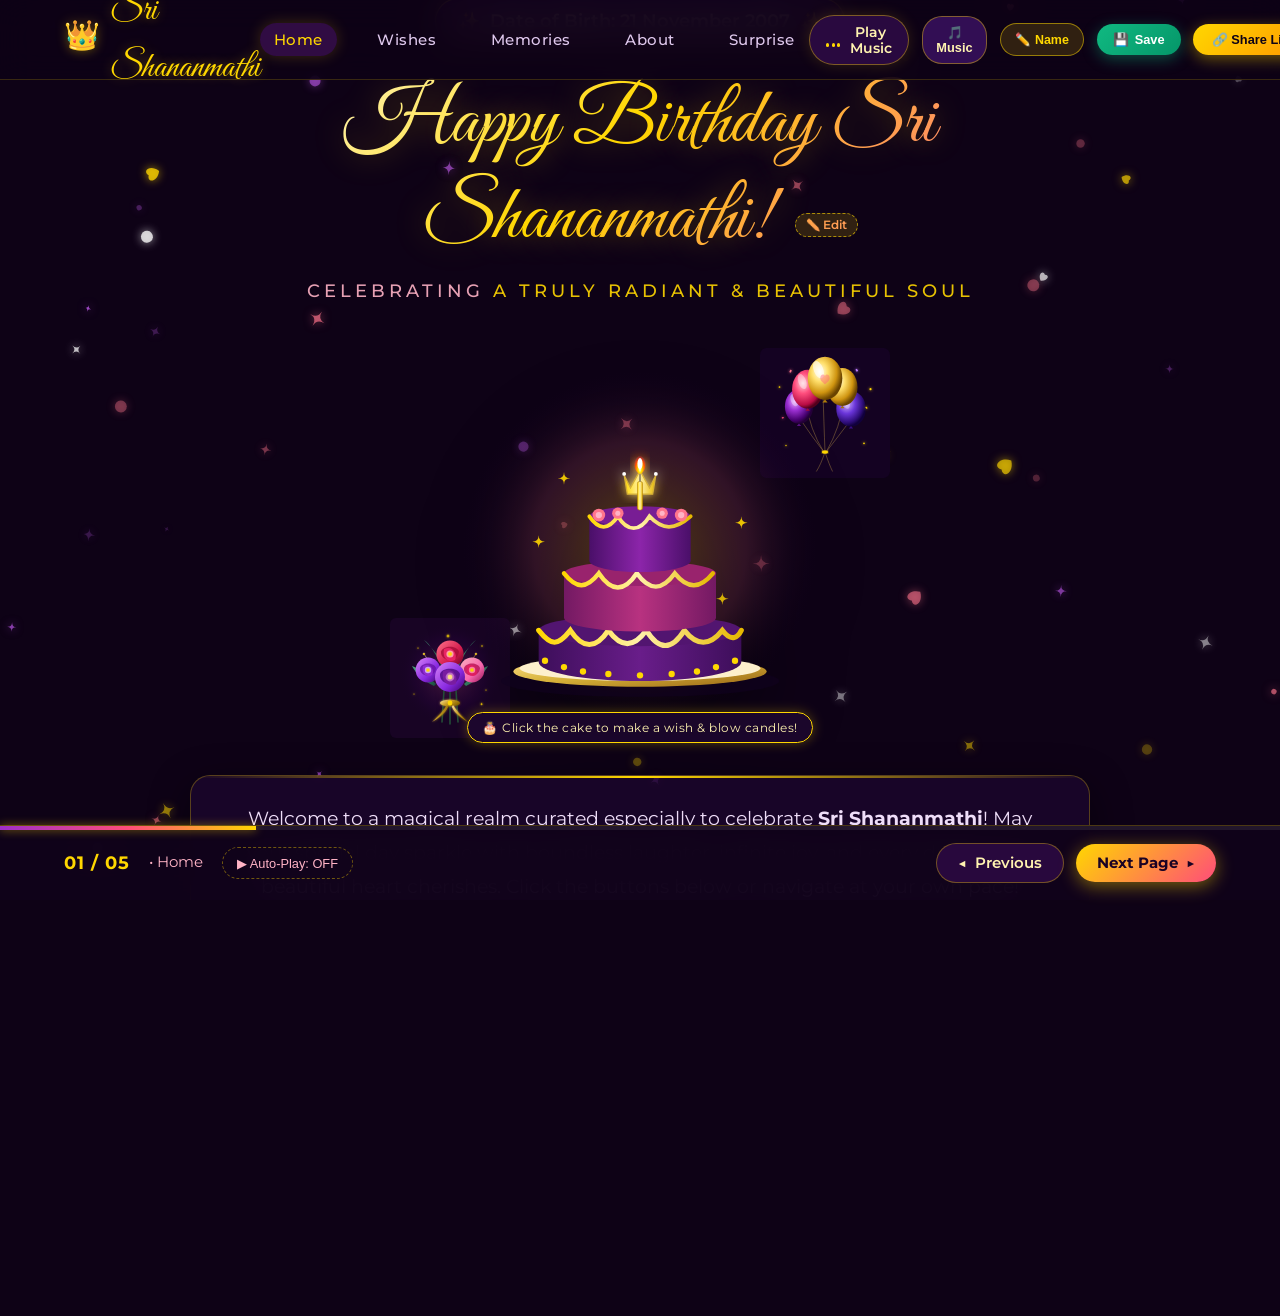
==== commit aa94e1ff: "fix: Audio upload playback & IndexedDB persistence, remove gallery and jump button, fix navigation j" ====
--- a/editor/index.html
+++ b/editor/index.html
@@ -50,7 +50,6 @@
     <ul class="nav-menu" id="nav-menu" role="navigation">
       <li><a href="#home" class="nav-link active">Home</a></li>
       <li><a href="#wishes" class="nav-link">Wishes</a></li>
-      <li><a href="#gallery" class="nav-link">Gallery</a></li>
       <li><a href="#memories" class="nav-link">Memories</a></li>
       <li><a href="#about" class="nav-link">About</a></li>
       <li><a href="#surprise" class="nav-link">Surprise</a></li>
@@ -152,10 +151,6 @@
             <span>Next: Read Wishes</span>
             <span>▶</span>
           </a>
-          <a href="#surprise" class="cta-btn secondary">
-            <span>Jump to Surprise Gift</span>
-            <span>🎁</span>
-          </a>
         </div>
       </div>
     </section>
@@ -254,85 +249,6 @@
       </div>
 
       <div class="cta-btn-group" style="margin-top: 2.5rem;">
-        <a href="#gallery" class="cta-btn gold">
-          <span>Next: View Photo Gallery</span>
-          <span>▶</span>
-        </a>
-      </div>
-    </section>
-
-    <!-- ---------------------------------------------------------------
-         PAGE 3: PHOTO GALLERY (WITH UNIVERSAL PHOTO UPLOADER)
-         --------------------------------------------------------------- -->
-    <section id="gallery" class="page-section" aria-labelledby="gallery-heading">
-      <h2 id="gallery-heading" class="cursive-title">Celebration Photo Gallery</h2>
-      <p class="section-subtitle">Moments of splendor, flowers, cakes &amp; <span>golden memories</span></p>
-
-      <!-- Gallery Controls: Upload your own photos (Editor only) -->
-      <div class="gallery-controls-bar">
-        <div class="gallery-controls-text">
-          <span>📸</span>
-          <span>Add your own celebration photos</span>
-        </div>
-        <div>
-          <input type="file" id="gallery-file-input" accept="image/*" multiple style="display:none;">
-          <button class="upload-photo-btn" id="upload-gallery-photo-btn">
-            <span>➕ Upload Photos</span>
-          </button>
-        </div>
-      </div>
-
-      <div class="gallery-grid">
-        <!-- Gallery 1: Cake -->
-        <div class="gallery-item">
-          <img src="images/cake.svg" alt="Celebration Moment">
-          <div class="gallery-overlay">
-            <span class="gallery-zoom-icon">🔍</span>
-          </div>
-        </div>
-
-        <!-- Gallery 2: Flowers -->
-        <div class="gallery-item">
-          <img src="images/flowers.svg" alt="Celebration Moment">
-          <div class="gallery-overlay">
-            <span class="gallery-zoom-icon">🔍</span>
-          </div>
-        </div>
-
-        <!-- Gallery 3: Balloons -->
-        <div class="gallery-item">
-          <img src="images/balloons.svg" alt="Celebration Moment">
-          <div class="gallery-overlay">
-            <span class="gallery-zoom-icon">🔍</span>
-          </div>
-        </div>
-
-        <!-- Gallery 4: Sunset -->
-        <div class="gallery-item">
-          <img src="images/sunset.svg" alt="Celebration Moment">
-          <div class="gallery-overlay">
-            <span class="gallery-zoom-icon">🔍</span>
-          </div>
-        </div>
-
-        <!-- Gallery 5: Celebration Toast -->
-        <div class="gallery-item">
-          <img src="images/celebration.svg" alt="Celebration Moment">
-          <div class="gallery-overlay">
-            <span class="gallery-zoom-icon">🔍</span>
-          </div>
-        </div>
-
-        <!-- Gallery 6: Royal Avatar -->
-        <div class="gallery-item">
-          <img src="images/profile-avatar.svg" alt="Celebration Moment">
-          <div class="gallery-overlay">
-            <span class="gallery-zoom-icon">🔍</span>
-          </div>
-        </div>
-      </div>
-
-      <div class="cta-btn-group" style="margin-top: 2.5rem;">
         <a href="#memories" class="cta-btn gold">
           <span>Next: View Polaroid Memories</span>
           <span>▶</span>
@@ -624,7 +540,7 @@
 
     <!-- Slide Information Indicators -->
     <div class="ctrl-info">
-      <span class="slide-counter" id="slide-counter">01 / 06</span>
+      <span class="slide-counter" id="slide-counter">01 / 05</span>
       <span class="slide-title-label" id="slide-title-label">• Home</span>
       <button class="autoplay-toggle-btn" id="autoplay-toggle-btn" title="Toggle automatic slideshow">
         ▶ Auto-Play: OFF
@@ -731,10 +647,24 @@
 
       <!-- Custom Audio File Uploader -->
       <input type="file" id="custom-audio-file-input" accept="audio/*" style="display:none;">
+      <audio id="main-custom-audio" preload="auto" loop style="display:none;"></audio>
+      
       <div class="music-uploader-zone" id="audio-upload-dropzone">
         <div class="upload-icon">🎧 ➕</div>
         <span class="title">Upload Your Own Song</span>
-        <span class="desc">Supports MP3, WAV, M4A, OGG, AAC &amp; all audio formats</span>
+        <span class="desc">Click or drag &amp; drop any MP3, WAV, M4A song</span>
+      </div>
+
+      <!-- Custom Song Status & Controller Box -->
+      <div class="custom-song-status-box" id="custom-song-status-box" style="display:none;">
+        <div class="custom-song-info">
+          <span class="status-indicator">●</span>
+          <span class="song-title-text" id="custom-song-title-text">My Song.mp3</span>
+        </div>
+        <div class="custom-song-controls">
+          <button type="button" class="custom-song-btn play" id="custom-song-play-test-btn">▶ Play Song</button>
+          <button type="button" class="custom-song-btn remove" id="custom-song-remove-btn" title="Remove custom song">✕ Reset</button>
+        </div>
       </div>
 
       <!-- Built-in Melody Presets -->
--- a/editor/style.css
+++ b/editor/style.css
@@ -1724,6 +1724,73 @@
 .music-uploader-zone span.desc {
   font-size: 0.78rem;
   color: var(--pink-light);
+}
+
+.custom-song-status-box {
+  background: rgba(16, 185, 129, 0.15);
+  border: 1px solid rgba(16, 185, 129, 0.5);
+  border-radius: 14px;
+  padding: 0.8rem 1.1rem;
+  margin-bottom: 1.2rem;
+  display: flex;
+  align-items: center;
+  justify-content: space-between;
+  gap: 0.8rem;
+  flex-wrap: wrap;
+}
+
+.custom-song-info {
+  display: flex;
+  align-items: center;
+  gap: 0.5rem;
+  color: #a7f3d0;
+  font-size: 0.85rem;
+  font-weight: 600;
+  overflow: hidden;
+  text-overflow: ellipsis;
+  white-space: nowrap;
+  max-width: 60%;
+}
+
+.custom-song-info .status-indicator {
+  color: #10b981;
+  font-size: 1.1rem;
+  animation: pulse 1.5s infinite;
+}
+
+.custom-song-controls {
+  display: flex;
+  align-items: center;
+  gap: 0.5rem;
+}
+
+.custom-song-btn {
+  border: none;
+  padding: 0.4rem 0.85rem;
+  border-radius: 20px;
+  font-size: 0.78rem;
+  font-weight: 700;
+  cursor: pointer;
+  transition: all 0.2s ease;
+}
+
+.custom-song-btn.play {
+  background: linear-gradient(135deg, #10b981, #059669);
+  color: #fff;
+}
+.custom-song-btn.play:hover {
+  background: #059669;
+  transform: scale(1.05);
+}
+
+.custom-song-btn.remove {
+  background: rgba(255, 255, 255, 0.15);
+  color: #ffd700;
+  border: 1px solid rgba(255, 215, 0, 0.3);
+}
+.custom-song-btn.remove:hover {
+  background: rgba(255, 77, 121, 0.3);
+  color: #ff4d79;
 }
 
 .track-presets-list {
